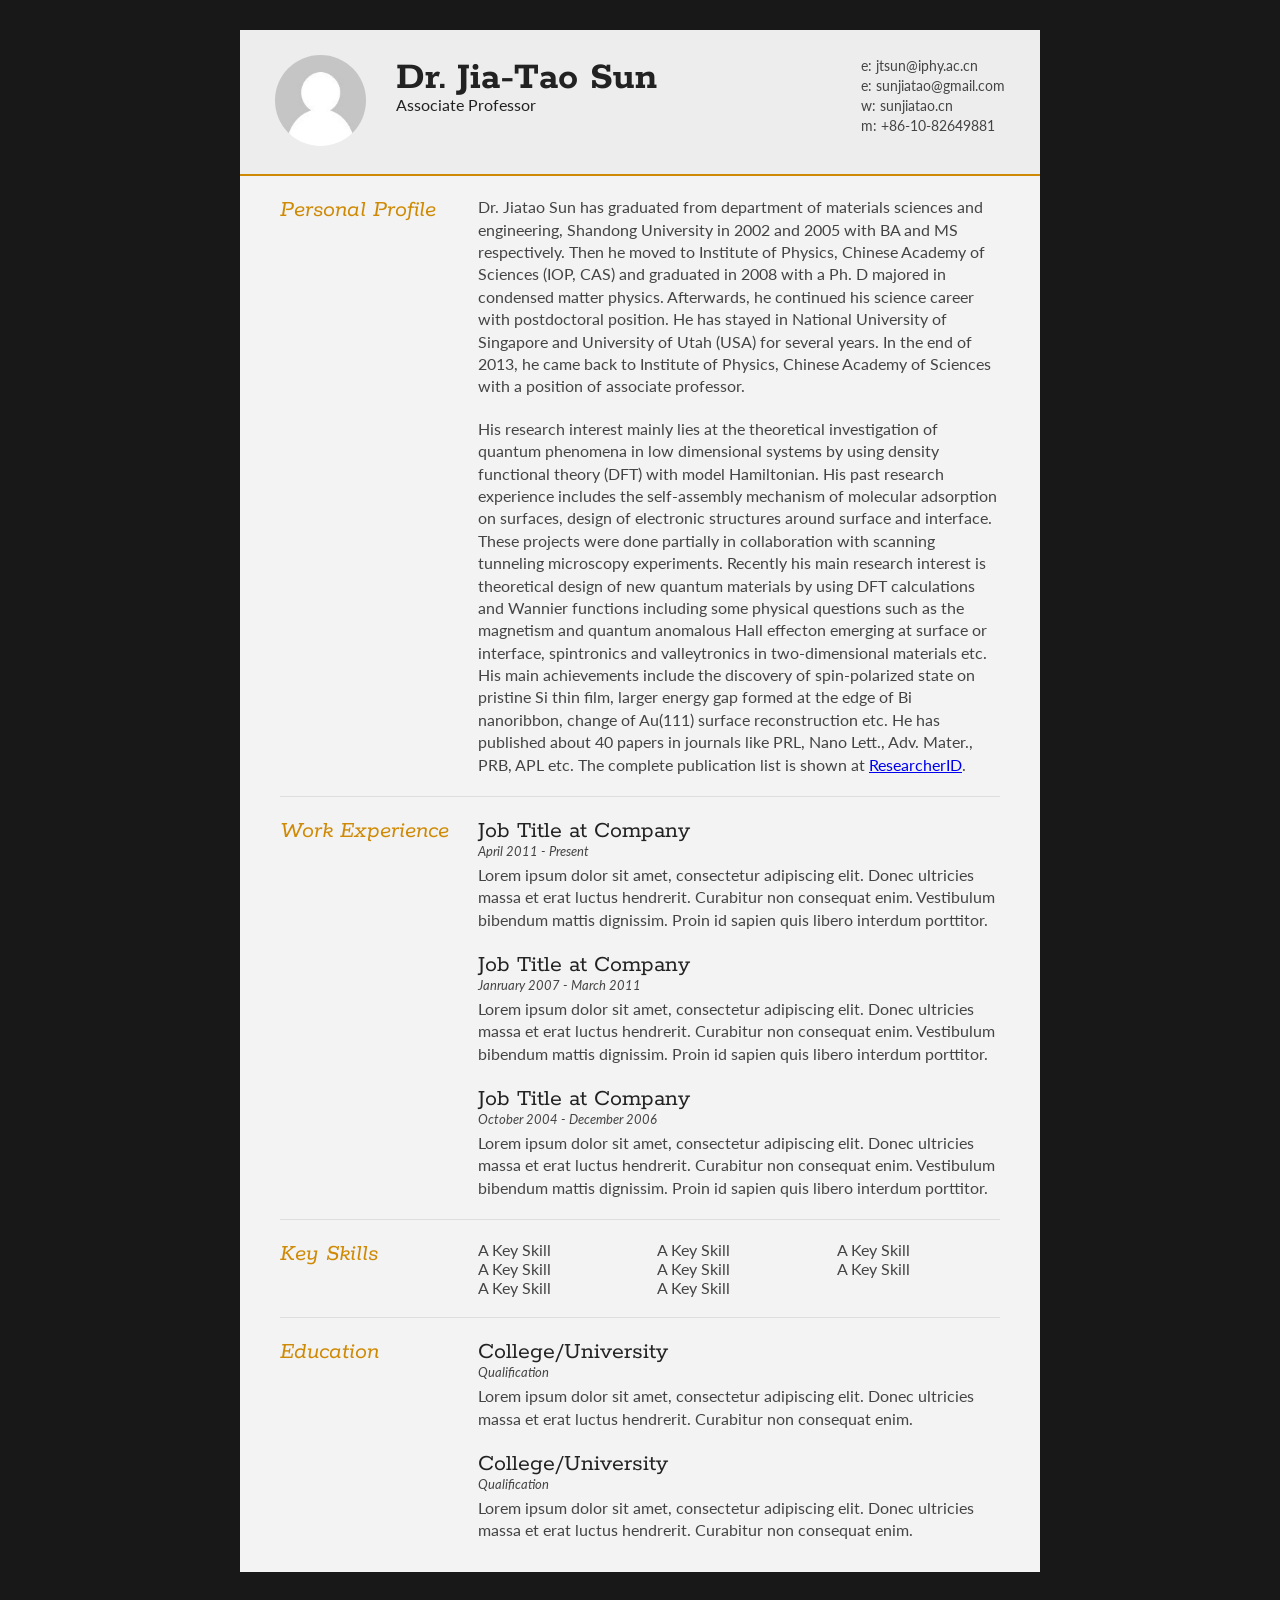
==== index.html @ 08b62f0e "Add files via upload" ====
<!DOCTYPE html>
<html>
<head>
<title>Jiatao Sun - Curriculum Vitae</title>

<meta name="viewport" content="width=device-width"/>
<meta name="description" content="The Curriculum Vitae of Jiatao Sun."/>
<meta charset="UTF-8"> 

<link type="text/css" rel="stylesheet" href="style.css">
<link href='http://fonts.googleapis.com/css?family=Rokkitt:400,700|Lato:400,300' rel='stylesheet' type='text/css'>

<!--[if lt IE 9]>
<script src="//html5shiv.googlecode.com/svn/trunk/html5.js"></script>
<![endif]-->
</head>
<body id="top">
<div id="cv" class="instaFade">
	<div class="mainDetails">
		<div id="headshot" class="quickFade">
			<img src="headshot.jpg" alt="Jiatao Sun" />
		</div>
		
		<div id="name">
			<h1 class="quickFade delayTwo">Dr. Jia-Tao Sun</h1>
			<h3 class="quickFade delayThree">Associate Professor</h2>
		</div>
		
		<div id="contactDetails" class="quickFade delayFour">
			<ul>
				<li>e: <a href="mailto:jtsun@iphy.ac.cn" target="_blank">jtsun@iphy.ac.cn</a></li>
				<li>e:   <a href="mailto:sunjiatao@gmail.com" target="_blank">   sunjiatao@gmail.com</a></li>
				<li>w: <a href="http://surface.iphy.ac.cn/rygcmore.asp?id=43">sunjiatao.cn</a></li>
				<li>m: +86-10-82649881</li>
			</ul>
		</div>
		<div class="clear"></div>
	</div>
	
	<div id="mainArea" class="quickFade delayFive">
		<section>
			<article>
				<div class="sectionTitle">
					<h1>Personal Profile</h1>
				</div>
				
				<div class="sectionContent">
					<p>Dr. Jiatao Sun has graduated from department of materials sciences and engineering, Shandong University in 2002 and 2005 with BA and MS respectively. Then he moved to Institute of Physics, Chinese Academy of Sciences (IOP, CAS) and graduated in 2008 with a Ph. D majored in condensed matter physics. Afterwards, he continued his science career with postdoctoral position. He has stayed in National University of Singapore and University of Utah (USA) for several years. In the end of 2013, he came back to Institute of Physics, Chinese Academy of Sciences with a position of associate professor.</p>
					<p>His research interest mainly lies at the theoretical investigation of quantum phenomena in low dimensional systems by using density functional theory (DFT) with model Hamiltonian. His past research experience includes the self-assembly mechanism of molecular adsorption on surfaces, design of electronic structures around surface and interface. These projects were done partially in collaboration with scanning tunneling microscopy experiments. Recently his main research interest is theoretical design of new quantum materials by using DFT calculations and Wannier functions including some physical questions such as the magnetism and quantum anomalous Hall effecton emerging at surface or interface, spintronics and valleytronics in two-dimensional materials etc. His main achievements include the discovery of spin-polarized state on pristine Si thin film, larger energy gap formed at the edge of Bi nanoribbon, change of Au(111) surface reconstruction etc. He has published about 40 papers in journals like PRL, Nano Lett., Adv. Mater., PRB, APL etc. The complete publication list is shown at <a href="http://www.researcherid.com/rid/C-5566-2011">ResearcherID</a>.</p>
				</div>
			</article>
			<div class="clear"></div>
		</section>
		
		
		<section>
			<div class="sectionTitle">
				<h1>Work Experience</h1>
			</div>
			
			<div class="sectionContent">
				<article>
					<h2>Job Title at Company</h2>
					<p class="subDetails">April 2011 - Present</p>
					<p>Lorem ipsum dolor sit amet, consectetur adipiscing elit. Donec ultricies massa et erat luctus hendrerit. Curabitur non consequat enim. Vestibulum bibendum mattis dignissim. Proin id sapien quis libero interdum porttitor.</p>
				</article>
				
				<article>
					<h2>Job Title at Company</h2>
					<p class="subDetails">Janruary 2007 - March 2011</p>
					<p>Lorem ipsum dolor sit amet, consectetur adipiscing elit. Donec ultricies massa et erat luctus hendrerit. Curabitur non consequat enim. Vestibulum bibendum mattis dignissim. Proin id sapien quis libero interdum porttitor.</p>
				</article>
				
				<article>
					<h2>Job Title at Company</h2>
					<p class="subDetails">October 2004 - December 2006</p>
					<p>Lorem ipsum dolor sit amet, consectetur adipiscing elit. Donec ultricies massa et erat luctus hendrerit. Curabitur non consequat enim. Vestibulum bibendum mattis dignissim. Proin id sapien quis libero interdum porttitor.</p>
				</article>
			</div>
			<div class="clear"></div>
		</section>
		
		
		<section>
			<div class="sectionTitle">
				<h1>Key Skills</h1>
			</div>
			
			<div class="sectionContent">
				<ul class="keySkills">
					<li>A Key Skill</li>
					<li>A Key Skill</li>
					<li>A Key Skill</li>
					<li>A Key Skill</li>
					<li>A Key Skill</li>
					<li>A Key Skill</li>
					<li>A Key Skill</li>
					<li>A Key Skill</li>
				</ul>
			</div>
			<div class="clear"></div>
		</section>
		
		
		<section>
			<div class="sectionTitle">
				<h1>Education</h1>
			</div>
			
			<div class="sectionContent">
				<article>
					<h2>College/University</h2>
					<p class="subDetails">Qualification</p>
					<p>Lorem ipsum dolor sit amet, consectetur adipiscing elit. Donec ultricies massa et erat luctus hendrerit. Curabitur non consequat enim.</p>
				</article>
				
				<article>
					<h2>College/University</h2>
					<p class="subDetails">Qualification</p>
					<p>Lorem ipsum dolor sit amet, consectetur adipiscing elit. Donec ultricies massa et erat luctus hendrerit. Curabitur non consequat enim.</p>
				</article>
			</div>
			<div class="clear"></div>
		</section>
		
	</div>
</div>
<script type="text/javascript">
var gaJsHost = (("https:" == document.location.protocol) ? "https://ssl." : "http://www.");
document.write(unescape("%3Cscript src='" + gaJsHost + "google-analytics.com/ga.js' type='text/javascript'%3E%3C/script%3E"));
</script>
<script type="text/javascript">
var pageTracker = _gat._getTracker("UA-3753241-1");
pageTracker._initData();
pageTracker._trackPageview();
</script>
</body>
</html>
---- style.css ----
html,body,div,span,object,iframe,h1,h2,h3,h4,h5,h6,p,blockquote,pre,abbr,address,cite,code,del,dfn,em,img,ins,kbd,q,samp,small,strong,sub,sup,var,b,i,dl,dt,dd,ol,ul,li,fieldset,form,label,legend,table,caption,tbody,tfoot,thead,tr,th,td,article,aside,canvas,details,figcaption,figure,footer,header,hgroup,menu,nav,section,summary,time,mark,audio,video {
border:0;
font:inherit;
font-size:100%;
margin:0;
padding:0;
vertical-align:baseline;
}

article,aside,details,figcaption,figure,footer,header,hgroup,menu,nav,section {
display:block;
}

html, body {background: #181818; font-family: 'Lato', helvetica, arial, sans-serif; font-size: 16px; color: #222;}

.clear {clear: both;}

p {
	font-size: 1em;
	line-height: 1.4em;
	margin-bottom: 20px;
	color: #444;
}

#cv {
	width: 90%;
	max-width: 800px;
	background: #f3f3f3;
	margin: 30px auto;
}

.mainDetails {
	padding: 25px 35px;
	border-bottom: 2px solid #cf8a05;
	background: #ededed;
}

#name h1 {
	font-size: 2.5em;
	font-weight: 700;
	font-family: 'Rokkitt', Helvetica, Arial, sans-serif;
	margin-bottom: -6px;
}

#name h2 {
	font-size: 2em;
	margin-left: 2px;
	font-family: 'Rokkitt', Helvetica, Arial, sans-serif;
}

#mainArea {
	padding: 0 40px;
}

#headshot {
	width: 12.5%;
	float: left;
	margin-right: 30px;
}

#headshot img {
	width: 100%;
	height: auto;
	-webkit-border-radius: 50px;
	border-radius: 50px;
}

#name {
	float: left;
}

#contactDetails {
	float: right;
}

#contactDetails ul {
	list-style-type: none;
	font-size: 0.9em;
	margin-top: 2px;
}

#contactDetails ul li {
	margin-bottom: 3px;
	color: #444;
}

#contactDetails ul li a, a[href^=tel] {
	color: #444; 
	text-decoration: none;
	-webkit-transition: all .3s ease-in;
	-moz-transition: all .3s ease-in;
	-o-transition: all .3s ease-in;
	-ms-transition: all .3s ease-in;
	transition: all .3s ease-in;
}

#contactDetails ul li a:hover { 
	color: #cf8a05;
}


section {
	border-top: 1px solid #dedede;
	padding: 20px 0 0;
}

section:first-child {
	border-top: 0;
}

section:last-child {
	padding: 20px 0 10px;
}

.sectionTitle {
	float: left;
	width: 25%;
}

.sectionContent {
	float: right;
	width: 72.5%;
}

.sectionTitle h1 {
	font-family: 'Rokkitt', Helvetica, Arial, sans-serif;
	font-style: italic;
	font-size: 1.5em;
	color: #cf8a05;
}

.sectionContent h2 {
	font-family: 'Rokkitt', Helvetica, Arial, sans-serif;
	font-size: 1.5em;
	margin-bottom: -2px;
}

.subDetails {
	font-size: 0.8em;
	font-style: italic;
	margin-bottom: 3px;
}

.keySkills {
	list-style-type: none;
	-moz-column-count:3;
	-webkit-column-count:3;
	column-count:3;
	margin-bottom: 20px;
	font-size: 1em;
	color: #444;
}

.keySkills ul li {
	margin-bottom: 3px;
}

@media all and (min-width: 602px) and (max-width: 800px) {
	#headshot {
		display: none;
	}
	
	.keySkills {
	-moz-column-count:2;
	-webkit-column-count:2;
	column-count:2;
	}
}

@media all and (max-width: 601px) {
	#cv {
		width: 95%;
		margin: 10px auto;
		min-width: 280px;
	}
	
	#headshot {
		display: none;
	}
	
	#name, #contactDetails {
		float: none;
		width: 100%;
		text-align: center;
	}
	
	.sectionTitle, .sectionContent {
		float: none;
		width: 100%;
	}
	
	.sectionTitle {
		margin-left: -2px;
		font-size: 1.25em;
	}
	
	.keySkills {
		-moz-column-count:2;
		-webkit-column-count:2;
		column-count:2;
	}
}

@media all and (max-width: 480px) {
	.mainDetails {
		padding: 15px 15px;
	}
	
	section {
		padding: 15px 0 0;
	}
	
	#mainArea {
		padding: 0 25px;
	}

	
	.keySkills {
	-moz-column-count:1;
	-webkit-column-count:1;
	column-count:1;
	}
	
	#name h1 {
		line-height: .8em;
		margin-bottom: 4px;
	}
}

@media print {
    #cv {
        width: 100%;
    }
}

@-webkit-keyframes reset {
	0% {
		opacity: 0;
	}
	100% {
		opacity: 0;
	}
}

@-webkit-keyframes fade-in {
	0% {
		opacity: 0;
	}
	40% {
		opacity: 0;
	}
	100% {
		opacity: 1;
	}
}

@-moz-keyframes reset {
	0% {
		opacity: 0;
	}
	100% {
		opacity: 0;
	}
}

@-moz-keyframes fade-in {
	0% {
		opacity: 0;
	}
	40% {
		opacity: 0;
	}
	100% {
		opacity: 1;
	}
}

@keyframes reset {
	0% {
		opacity: 0;
	}
	100% {
		opacity: 0;
	}
}

@keyframes fade-in {
	0% {
		opacity: 0;
	}
	40% {
		opacity: 0;
	}
	100% {
		opacity: 1;
	}
}

.instaFade {
    -webkit-animation-name: reset, fade-in;
    -webkit-animation-duration: 1.5s;
    -webkit-animation-timing-function: ease-in;
	
	-moz-animation-name: reset, fade-in;
    -moz-animation-duration: 1.5s;
    -moz-animation-timing-function: ease-in;
	
	animation-name: reset, fade-in;
    animation-duration: 1.5s;
    animation-timing-function: ease-in;
}

.quickFade {
    -webkit-animation-name: reset, fade-in;
    -webkit-animation-duration: 2.5s;
    -webkit-animation-timing-function: ease-in;
	
	-moz-animation-name: reset, fade-in;
    -moz-animation-duration: 2.5s;
    -moz-animation-timing-function: ease-in;
	
	animation-name: reset, fade-in;
    animation-duration: 2.5s;
    animation-timing-function: ease-in;
}
 
.delayOne {
	-webkit-animation-delay: 0, .5s;
	-moz-animation-delay: 0, .5s;
	animation-delay: 0, .5s;
}

.delayTwo {
	-webkit-animation-delay: 0, 1s;
	-moz-animation-delay: 0, 1s;
	animation-delay: 0, 1s;
}

.delayThree {
	-webkit-animation-delay: 0, 1.5s;
	-moz-animation-delay: 0, 1.5s;
	animation-delay: 0, 1.5s;
}

.delayFour {
	-webkit-animation-delay: 0, 2s;
	-moz-animation-delay: 0, 2s;
	animation-delay: 0, 2s;
}

.delayFive {
	-webkit-animation-delay: 0, 2.5s;
	-moz-animation-delay: 0, 2.5s;
	animation-delay: 0, 2.5s;
}
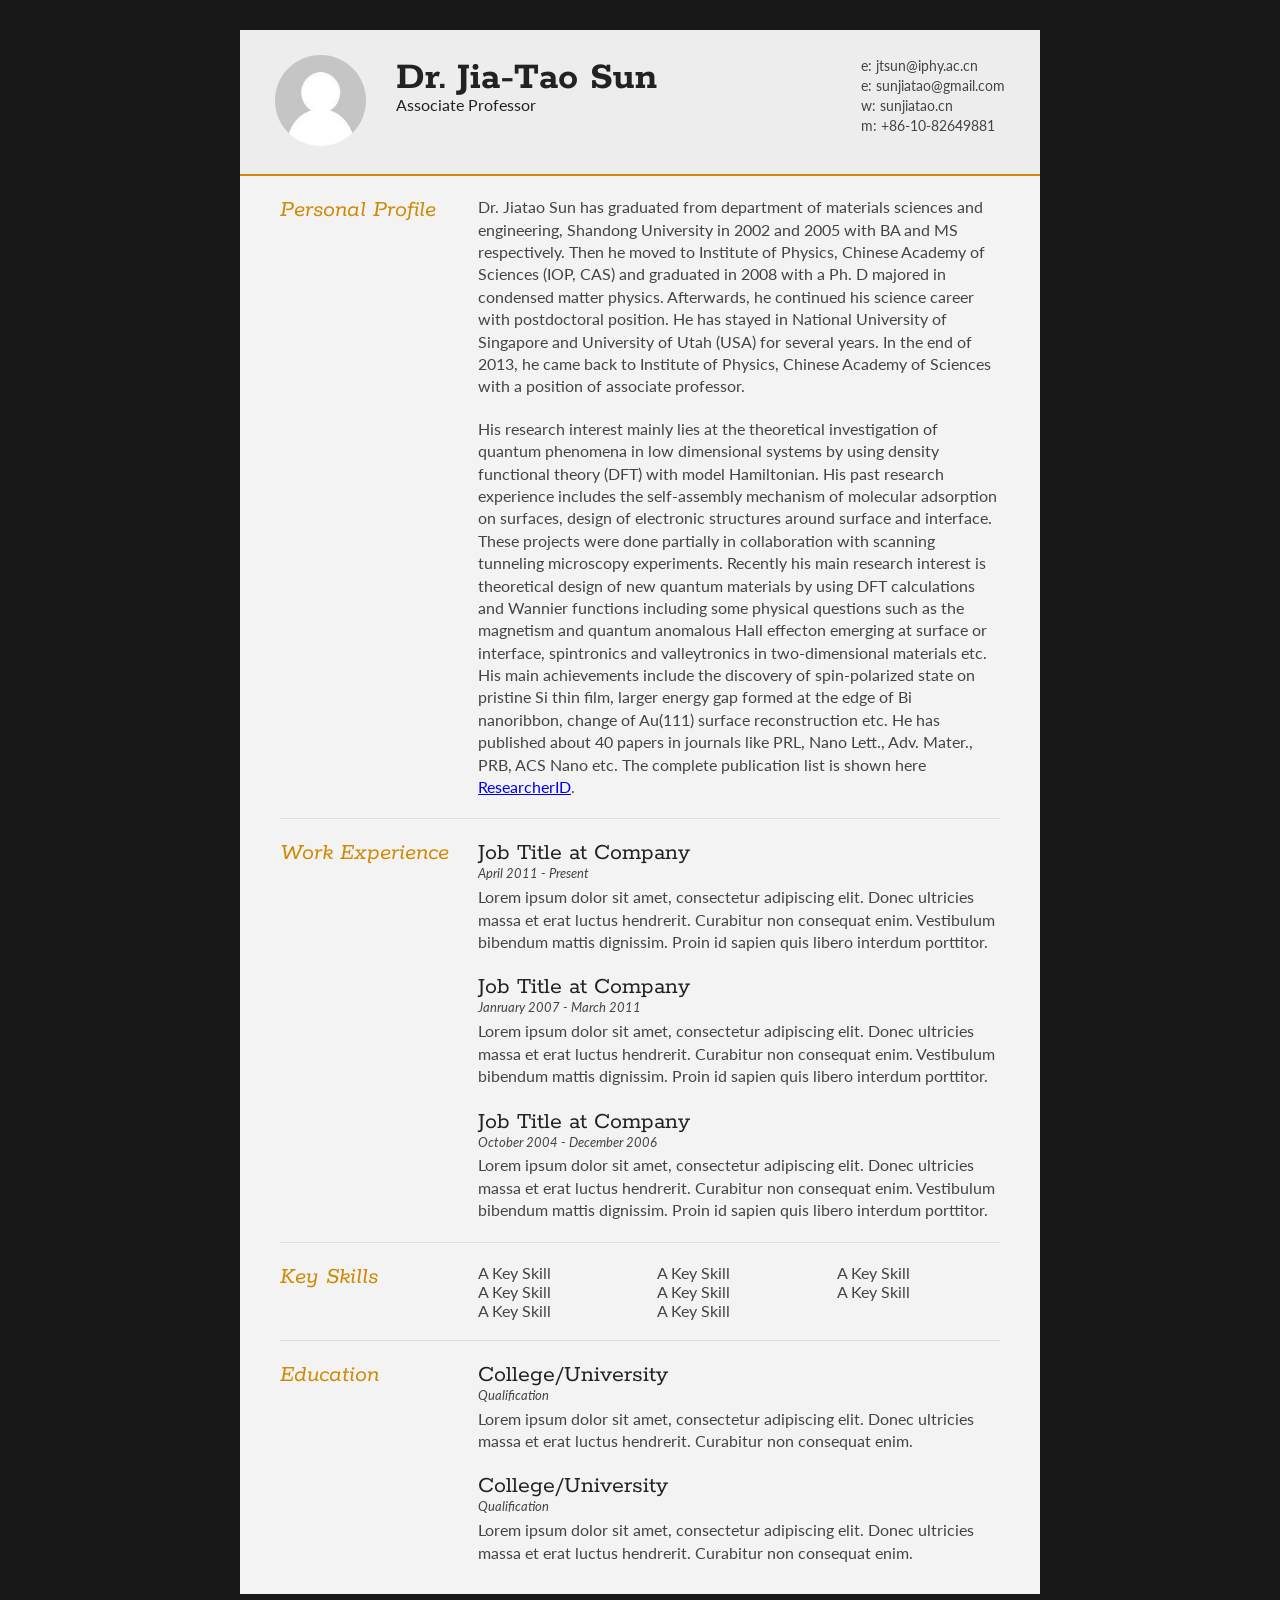
==== commit 6249bbeb: "Add files via upload" ====
--- a/index.html
+++ b/index.html
@@ -46,7 +46,7 @@
 				
 				<div class="sectionContent">
 					<p>Dr. Jiatao Sun has graduated from department of materials sciences and engineering, Shandong University in 2002 and 2005 with BA and MS respectively. Then he moved to Institute of Physics, Chinese Academy of Sciences (IOP, CAS) and graduated in 2008 with a Ph. D majored in condensed matter physics. Afterwards, he continued his science career with postdoctoral position. He has stayed in National University of Singapore and University of Utah (USA) for several years. In the end of 2013, he came back to Institute of Physics, Chinese Academy of Sciences with a position of associate professor.</p>
-					<p>His research interest mainly lies at the theoretical investigation of quantum phenomena in low dimensional systems by using density functional theory (DFT) with model Hamiltonian. His past research experience includes the self-assembly mechanism of molecular adsorption on surfaces, design of electronic structures around surface and interface. These projects were done partially in collaboration with scanning tunneling microscopy experiments. Recently his main research interest is theoretical design of new quantum materials by using DFT calculations and Wannier functions including some physical questions such as the magnetism and quantum anomalous Hall effecton emerging at surface or interface, spintronics and valleytronics in two-dimensional materials etc. His main achievements include the discovery of spin-polarized state on pristine Si thin film, larger energy gap formed at the edge of Bi nanoribbon, change of Au(111) surface reconstruction etc. He has published about 40 papers in journals like PRL, Nano Lett., Adv. Mater., PRB, APL etc. The complete publication list is shown at <a href="http://www.researcherid.com/rid/C-5566-2011">ResearcherID</a>.</p>
+					<p>His research interest mainly lies at the theoretical investigation of quantum phenomena in low dimensional systems by using density functional theory (DFT) with model Hamiltonian. His past research experience includes the self-assembly mechanism of molecular adsorption on surfaces, design of electronic structures around surface and interface. These projects were done partially in collaboration with scanning tunneling microscopy experiments. Recently his main research interest is theoretical design of new quantum materials by using DFT calculations and Wannier functions including some physical questions such as the magnetism and quantum anomalous Hall effecton emerging at surface or interface, spintronics and valleytronics in two-dimensional materials etc. His main achievements include the discovery of spin-polarized state on pristine Si thin film, larger energy gap formed at the edge of Bi nanoribbon, change of Au(111) surface reconstruction etc. He has published about 40 papers in journals like PRL, Nano Lett., Adv. Mater., PRB, ACS Nano etc. The complete publication list is shown here <a href="http://www.researcherid.com/rid/C-5566-2011">ResearcherID</a>.</p>
 				</div>
 			</article>
 			<div class="clear"></div>
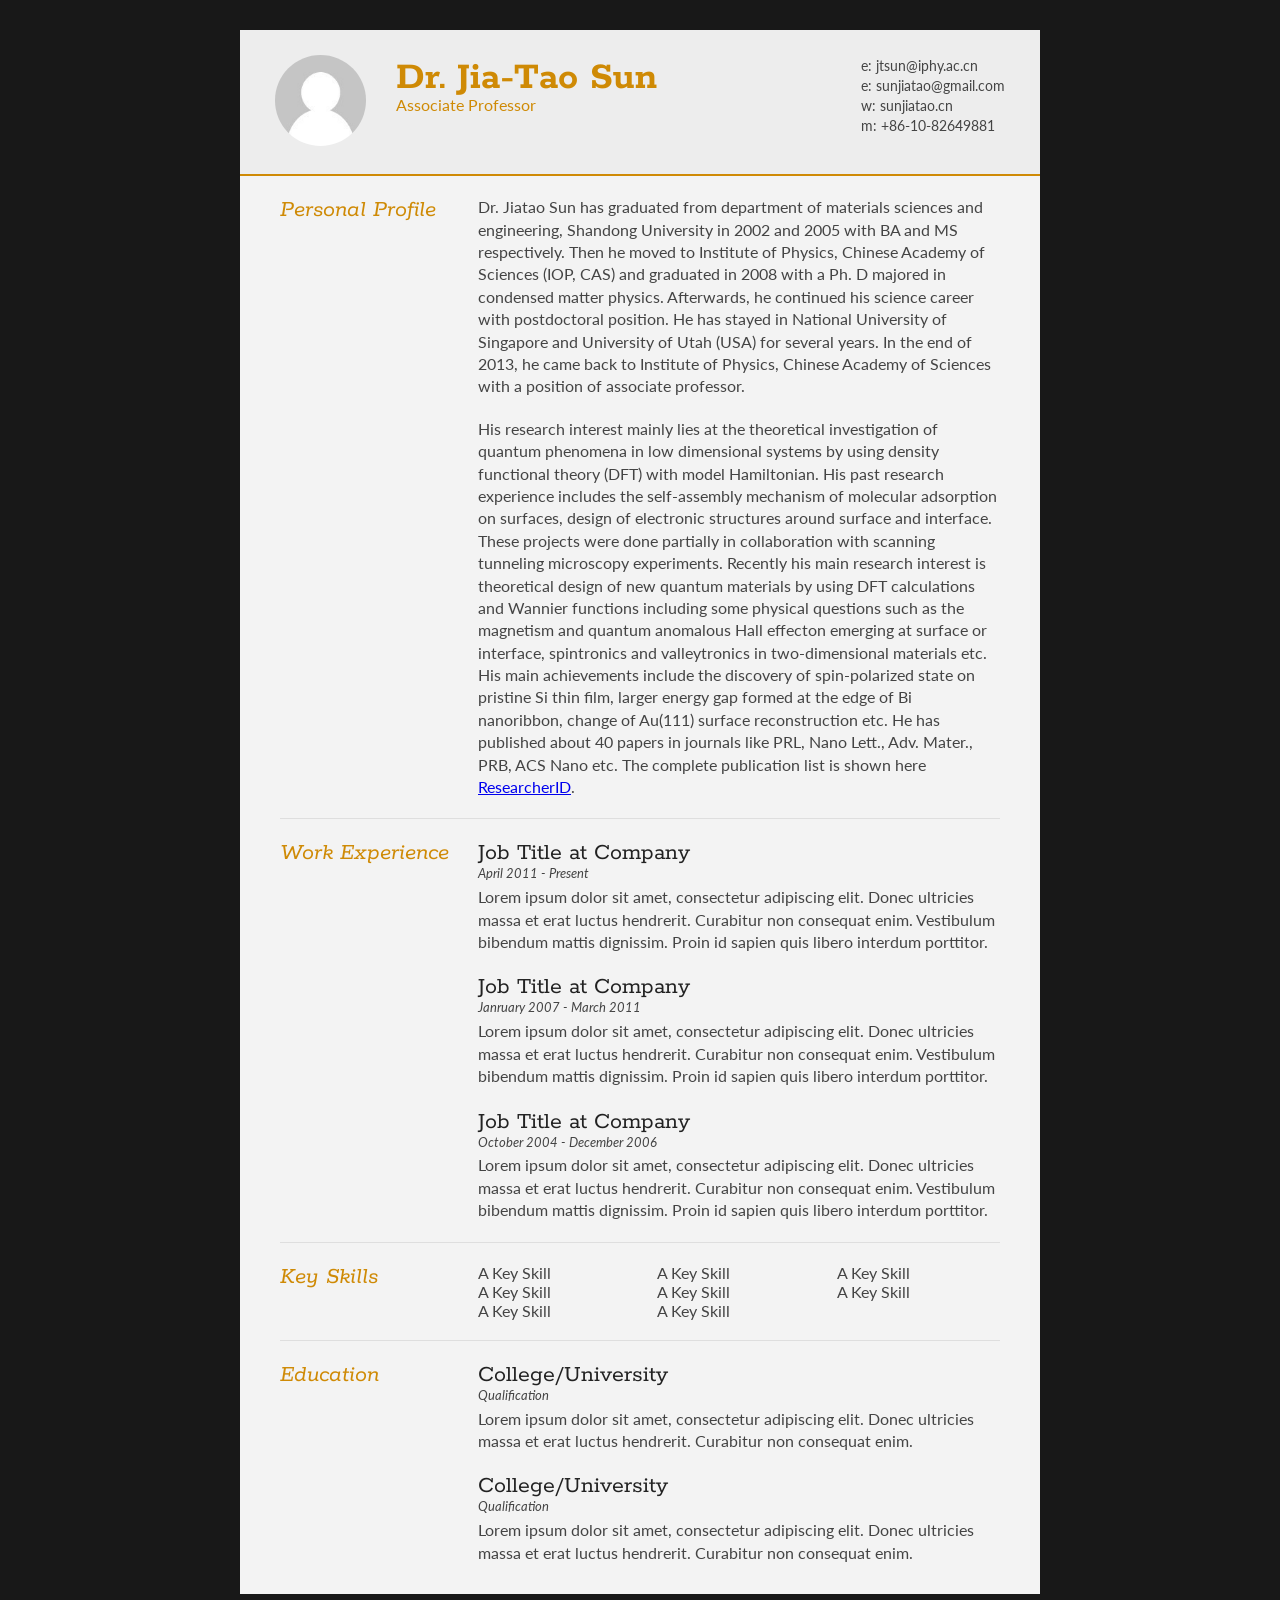
==== commit 4f3a46c5: "Add files via upload" ====
--- a/index.html
+++ b/index.html
@@ -1,10 +1,10 @@
 <!DOCTYPE html>
 <html>
 <head>
-<title>Jiatao Sun - Curriculum Vitae</title>
+<title>Jia-Tao Sun - Curriculum Vitae</title>
 
 <meta name="viewport" content="width=device-width"/>
-<meta name="description" content="The Curriculum Vitae of Jiatao Sun."/>
+<meta name="description" content="The Curriculum Vitae of Jia-Tao Sun."/>
 <meta charset="UTF-8"> 
 
 <link type="text/css" rel="stylesheet" href="style.css">
--- a/style.css
+++ b/style.css
@@ -334,12 +334,14 @@
 	-webkit-animation-delay: 0, 1s;
 	-moz-animation-delay: 0, 1s;
 	animation-delay: 0, 1s;
+	color: #cf8a05;
 }
 
 .delayThree {
 	-webkit-animation-delay: 0, 1.5s;
 	-moz-animation-delay: 0, 1.5s;
 	animation-delay: 0, 1.5s;
+	color: #cf8a05;
 }
 
 .delayFour {
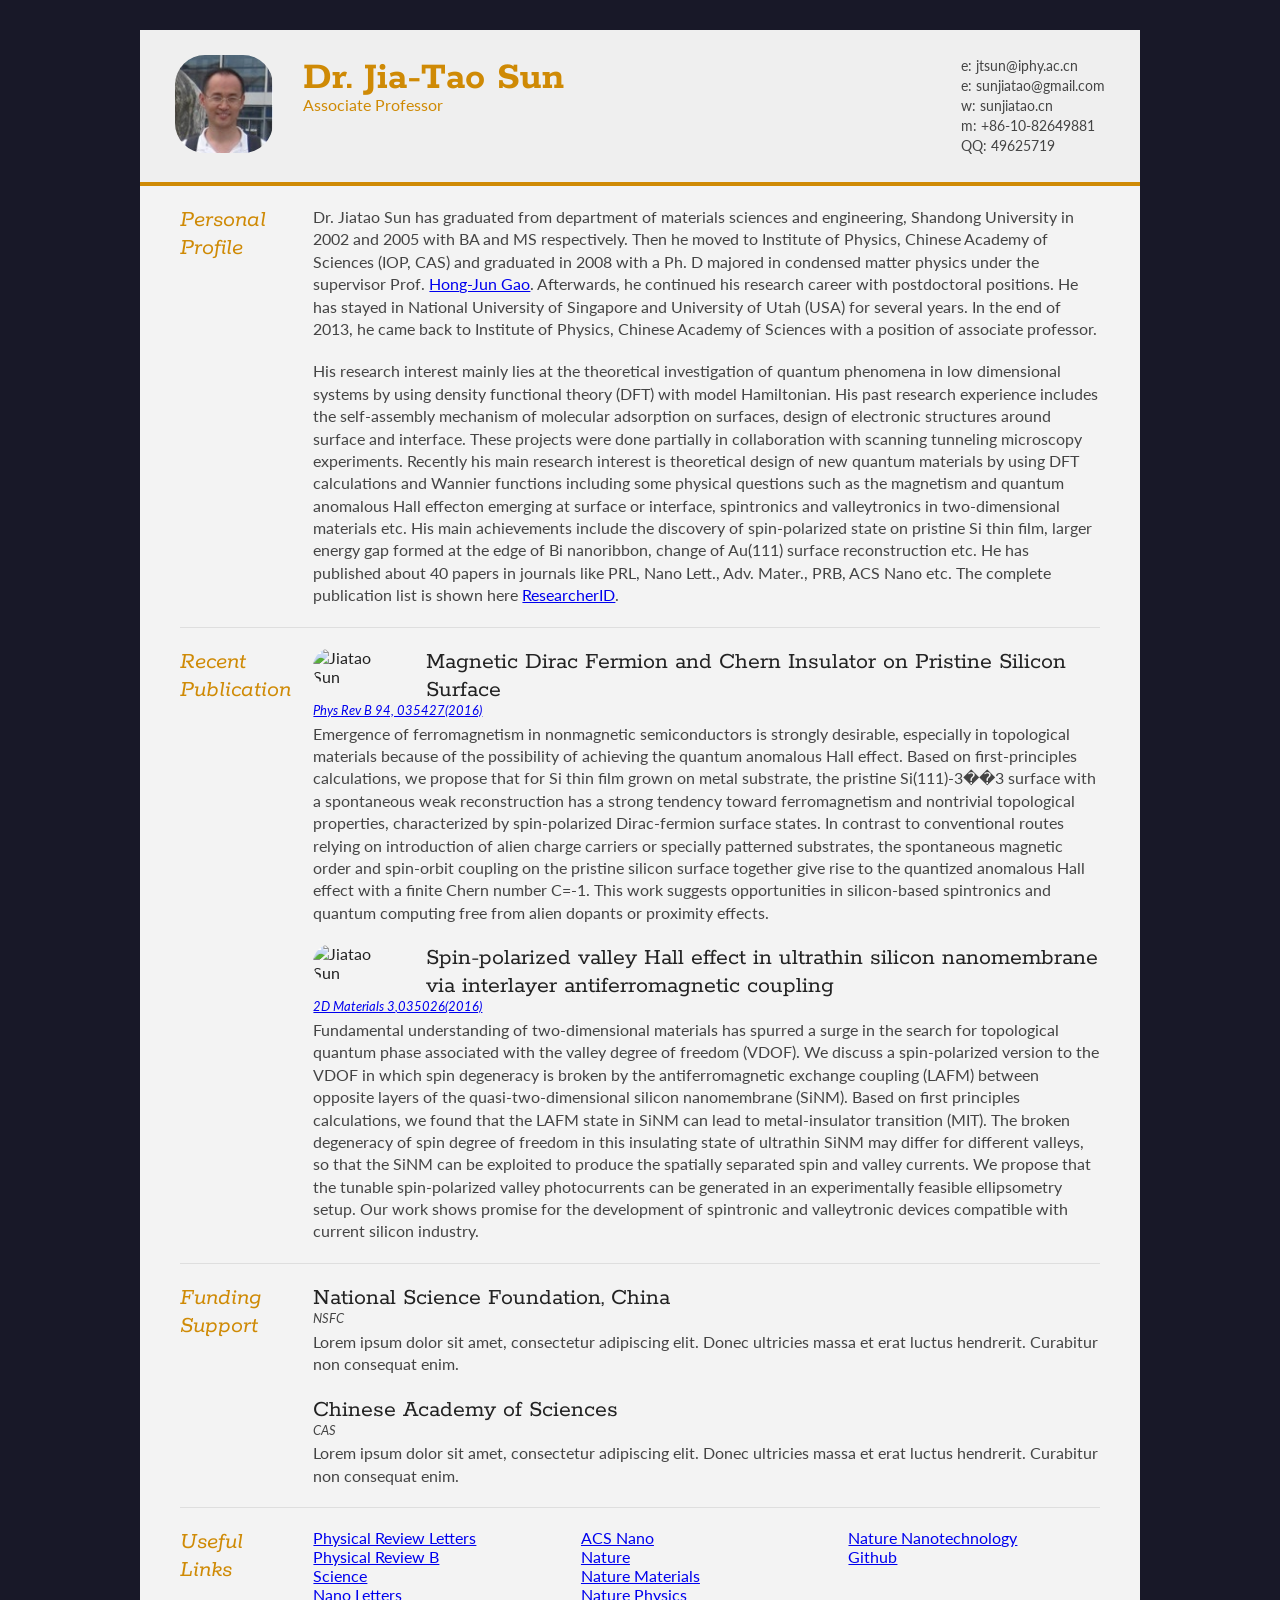
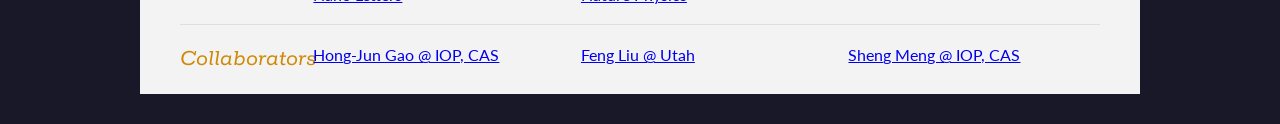
==== commit 8f83ba4b: "Add files via upload" ====
--- a/index.html
+++ b/index.html
@@ -29,9 +29,10 @@
 		<div id="contactDetails" class="quickFade delayFour">
 			<ul>
 				<li>e: <a href="mailto:jtsun@iphy.ac.cn" target="_blank">jtsun@iphy.ac.cn</a></li>
-				<li>e:   <a href="mailto:sunjiatao@gmail.com" target="_blank">   sunjiatao@gmail.com</a></li>
+				<li>e: <a href="mailto:sunjiatao@gmail.com" target="_blank">sunjiatao@gmail.com</a></li>
 				<li>w: <a href="http://surface.iphy.ac.cn/rygcmore.asp?id=43">sunjiatao.cn</a></li>
 				<li>m: +86-10-82649881</li>
+				<li>QQ: 49625719</li>
 			</ul>
 		</div>
 		<div class="clear"></div>
@@ -45,7 +46,7 @@
 				</div>
 				
 				<div class="sectionContent">
-					<p>Dr. Jiatao Sun has graduated from department of materials sciences and engineering, Shandong University in 2002 and 2005 with BA and MS respectively. Then he moved to Institute of Physics, Chinese Academy of Sciences (IOP, CAS) and graduated in 2008 with a Ph. D majored in condensed matter physics. Afterwards, he continued his science career with postdoctoral position. He has stayed in National University of Singapore and University of Utah (USA) for several years. In the end of 2013, he came back to Institute of Physics, Chinese Academy of Sciences with a position of associate professor.</p>
+					<p>Dr. Jiatao Sun has graduated from department of materials sciences and engineering, Shandong University in 2002 and 2005 with BA and MS respectively. Then he moved to Institute of Physics, Chinese Academy of Sciences (IOP, CAS) and graduated in 2008 with a Ph. D majored in condensed matter physics under the supervisor Prof.  <a href="http://nano.iphy.ac.cn/N04-en/member/profGao-en.htm"> Hong-Jun Gao</a>. Afterwards, he continued his research career with postdoctoral positions. He has stayed in National University of Singapore and University of Utah (USA) for several years. In the end of 2013, he came back to Institute of Physics, Chinese Academy of Sciences with a position of associate professor.</p>
 					<p>His research interest mainly lies at the theoretical investigation of quantum phenomena in low dimensional systems by using density functional theory (DFT) with model Hamiltonian. His past research experience includes the self-assembly mechanism of molecular adsorption on surfaces, design of electronic structures around surface and interface. These projects were done partially in collaboration with scanning tunneling microscopy experiments. Recently his main research interest is theoretical design of new quantum materials by using DFT calculations and Wannier functions including some physical questions such as the magnetism and quantum anomalous Hall effecton emerging at surface or interface, spintronics and valleytronics in two-dimensional materials etc. His main achievements include the discovery of spin-polarized state on pristine Si thin film, larger energy gap formed at the edge of Bi nanoribbon, change of Au(111) surface reconstruction etc. He has published about 40 papers in journals like PRL, Nano Lett., Adv. Mater., PRB, ACS Nano etc. The complete publication list is shown here <a href="http://www.researcherid.com/rid/C-5566-2011">ResearcherID</a>.</p>
 				</div>
 			</article>
@@ -55,26 +56,25 @@
 		
 		<section>
 			<div class="sectionTitle">
-				<h1>Work Experience</h1>
+				<h1>Recent Publication</h1>
 			</div>
 			
 			<div class="sectionContent">
+                                <div id="workshow" class="quickFade">
+                                        <img src="headshot1.jpg" alt="Jiatao Sun" />
+                                </div>
 				<article>
-					<h2>Job Title at Company</h2>
-					<p class="subDetails">April 2011 - Present</p>
-					<p>Lorem ipsum dolor sit amet, consectetur adipiscing elit. Donec ultricies massa et erat luctus hendrerit. Curabitur non consequat enim. Vestibulum bibendum mattis dignissim. Proin id sapien quis libero interdum porttitor.</p>
+					<h2>Magnetic Dirac Fermion and Chern Insulator on Pristine Silicon Surface</h2>
+					<p class="subDetails"><a href="http://journals.aps.org/prb/abstract/10.1103/PhysRevB.94.035427">Phys Rev B 94, 035427(2016)</a></p>
+					<p>Emergence of ferromagnetism in nonmagnetic semiconductors is strongly desirable, especially in topological materials because of the possibility of achieving the quantum anomalous Hall effect. Based on first-principles calculations, we propose that for Si thin film grown on metal substrate, the pristine Si(111)-3��3 surface with a spontaneous weak reconstruction has a strong tendency toward ferromagnetism and nontrivial topological properties, characterized by spin-polarized Dirac-fermion surface states. In contrast to conventional routes relying on introduction of alien charge carriers or specially patterned substrates, the spontaneous magnetic order and spin-orbit coupling on the pristine silicon surface together give rise to the quantized anomalous Hall effect with a finite Chern number C=-1. This work suggests opportunities in silicon-based spintronics and quantum computing free from alien dopants or proximity effects.</p>
 				</article>
-				
+				<div id="workshow" class="quickFade">
+					<img src="headshot1.jpg" alt="Jiatao Sun" />
+				</div>
 				<article>
-					<h2>Job Title at Company</h2>
-					<p class="subDetails">Janruary 2007 - March 2011</p>
-					<p>Lorem ipsum dolor sit amet, consectetur adipiscing elit. Donec ultricies massa et erat luctus hendrerit. Curabitur non consequat enim. Vestibulum bibendum mattis dignissim. Proin id sapien quis libero interdum porttitor.</p>
-				</article>
-				
-				<article>
-					<h2>Job Title at Company</h2>
-					<p class="subDetails">October 2004 - December 2006</p>
-					<p>Lorem ipsum dolor sit amet, consectetur adipiscing elit. Donec ultricies massa et erat luctus hendrerit. Curabitur non consequat enim. Vestibulum bibendum mattis dignissim. Proin id sapien quis libero interdum porttitor.</p>
+					<h2>Spin-polarized valley Hall effect in ultrathin silicon nanomembrane via interlayer antiferromagnetic coupling</h2>
+					<p class="subDetails"><a href="http://dx.doi.org/10.1088/2053-1583/3/3/035026">2D Materials 3,035026(2016)</a></p>
+					<p>Fundamental understanding of two-dimensional materials has spurred a surge in the search for topological quantum phase associated with the valley degree of freedom (VDOF). We discuss a spin-polarized version to the VDOF in which spin degeneracy is broken by the antiferromagnetic exchange coupling (LAFM) between opposite layers of the quasi-two-dimensional silicon nanomembrane (SiNM). Based on first principles calculations, we found that the LAFM state in SiNM can lead to metal-insulator transition (MIT). The broken degeneracy of spin degree of freedom  in this insulating state of ultrathin SiNM may differ for different valleys, so that the SiNM can be exploited to produce the spatially separated spin and valley currents. We propose that the tunable spin-polarized valley photocurrents can be generated in an experimentally feasible ellipsometry setup. Our work shows promise for the development of spintronic and valleytronic devices compatible with current silicon industry.</p>
 				</article>
 			</div>
 			<div class="clear"></div>
@@ -83,42 +83,58 @@
 		
 		<section>
 			<div class="sectionTitle">
-				<h1>Key Skills</h1>
+				<h1>Funding Support</h1>
+			</div>
+			
+			<div class="sectionContent">
+				<article>
+					<h2>National Science Foundation, China</h2>
+					<p class="subDetails">NSFC</p>
+					<p>Lorem ipsum dolor sit amet, consectetur adipiscing elit. Donec ultricies massa et erat luctus hendrerit. Curabitur non consequat enim.</p>
+				</article>
+				
+				<article>
+					<h2>Chinese Academy of Sciences</h2>
+					<p class="subDetails">CAS</p>
+					<p>Lorem ipsum dolor sit amet, consectetur adipiscing elit. Donec ultricies massa et erat luctus hendrerit. Curabitur non consequat enim.</p>
+				</article>
+			</div>
+			<div class="clear"></div>
+		</section>
+		
+		<section>
+			<div class="sectionTitle">
+				<h1>Useful Links</h1>
 			</div>
 			
 			<div class="sectionContent">
 				<ul class="keySkills">
-					<li>A Key Skill</li>
-					<li>A Key Skill</li>
-					<li>A Key Skill</li>
-					<li>A Key Skill</li>
-					<li>A Key Skill</li>
-					<li>A Key Skill</li>
-					<li>A Key Skill</li>
-					<li>A Key Skill</li>
+					<li><a href="http://prl.aps.org/">Physical Review Letters</a></li>
+					<li><a href="http://prb.aps.org/">Physical Review B</a></li>
+					<li><a href="http://www.sciencemag.org/">Science</a></li>
+					<li><a href="http://pubs.acs.org/journal/nalefd/">Nano Letters</a></li>
+					<li><a href="http://pubs.acs.org/journal/ancac3/">ACS Nano</a></li>
+					<li><a href="http://www.nature.com/">Nature</a></li>
+					<li><a href="http://www.nature.com/nmat">Nature Materials</a></li>
+					<li><a href="http://www.nature.com/nphys">Nature Physics</a></li>
+					<li><a href="http://www.nature.com/nnano">Nature Nanotechnology</a></li>
+					<li><a href="http://www.github.com/">Github</a></li>
 				</ul>
 			</div>
 			<div class="clear"></div>
 		</section>
 		
-		
 		<section>
 			<div class="sectionTitle">
-				<h1>Education</h1>
+				<h1>Collaborators</h1>
 			</div>
 			
 			<div class="sectionContent">
-				<article>
-					<h2>College/University</h2>
-					<p class="subDetails">Qualification</p>
-					<p>Lorem ipsum dolor sit amet, consectetur adipiscing elit. Donec ultricies massa et erat luctus hendrerit. Curabitur non consequat enim.</p>
-				</article>
-				
-				<article>
-					<h2>College/University</h2>
-					<p class="subDetails">Qualification</p>
-					<p>Lorem ipsum dolor sit amet, consectetur adipiscing elit. Donec ultricies massa et erat luctus hendrerit. Curabitur non consequat enim.</p>
-				</article>
+				<ul class="keySkills">
+					<li><a href="http://nano.iphy.ac.cn/N04-en/member/profGao-en.htm">Hong-Jun Gao @ IOP, CAS</a></li>
+					<li><a href="http://eng.utah.edu/~fliu/">Feng Liu @ Utah</a></li>
+					<li><a href="http://everest.iphy.ac.cn/">Sheng Meng @ IOP, CAS</a></li>
+				</ul>
 			</div>
 			<div class="clear"></div>
 		</section>
--- a/style.css
+++ b/style.css
@@ -11,7 +11,7 @@
 display:block;
 }
 
-html, body {background: #181818; font-family: 'Lato', helvetica, arial, sans-serif; font-size: 16px; color: #222;}
+html, body {background: #181828; font-family: 'Lato', helvetica, arial, sans-serif; font-size: 16px; color: #222;}
 
 .clear {clear: both;}
 
@@ -24,15 +24,15 @@
 
 #cv {
 	width: 90%;
-	max-width: 800px;
+	max-width: 1000px;
 	background: #f3f3f3;
 	margin: 30px auto;
 }
 
 .mainDetails {
 	padding: 25px 35px;
-	border-bottom: 2px solid #cf8a05;
-	background: #ededed;
+	border-bottom: 4px solid #cf8a05;
+	background: #efefef;
 }
 
 #name h1 {
@@ -53,7 +53,7 @@
 }
 
 #headshot {
-	width: 12.5%;
+	width: 10.5%;
 	float: left;
 	margin-right: 30px;
 }
@@ -62,8 +62,22 @@
 	width: 100%;
 	height: auto;
 	-webkit-border-radius: 50px;
+	border-radius: 30px;
+}
+
+#workshow {
+	width: 10.5%;
+	float: left;
+	margin-right: 30px;
+}
+
+#workshow img {
+	width: 100%;
+	height: auto;
+	-webkit-border-radius: 50px;
 	border-radius: 50px;
 }
+
 
 #name {
 	float: left;
@@ -114,12 +128,12 @@
 
 .sectionTitle {
 	float: left;
-	width: 25%;
+	width: 12%;
 }
 
 .sectionContent {
 	float: right;
-	width: 72.5%;
+	width: 85.5%;
 }
 
 .sectionTitle h1 {
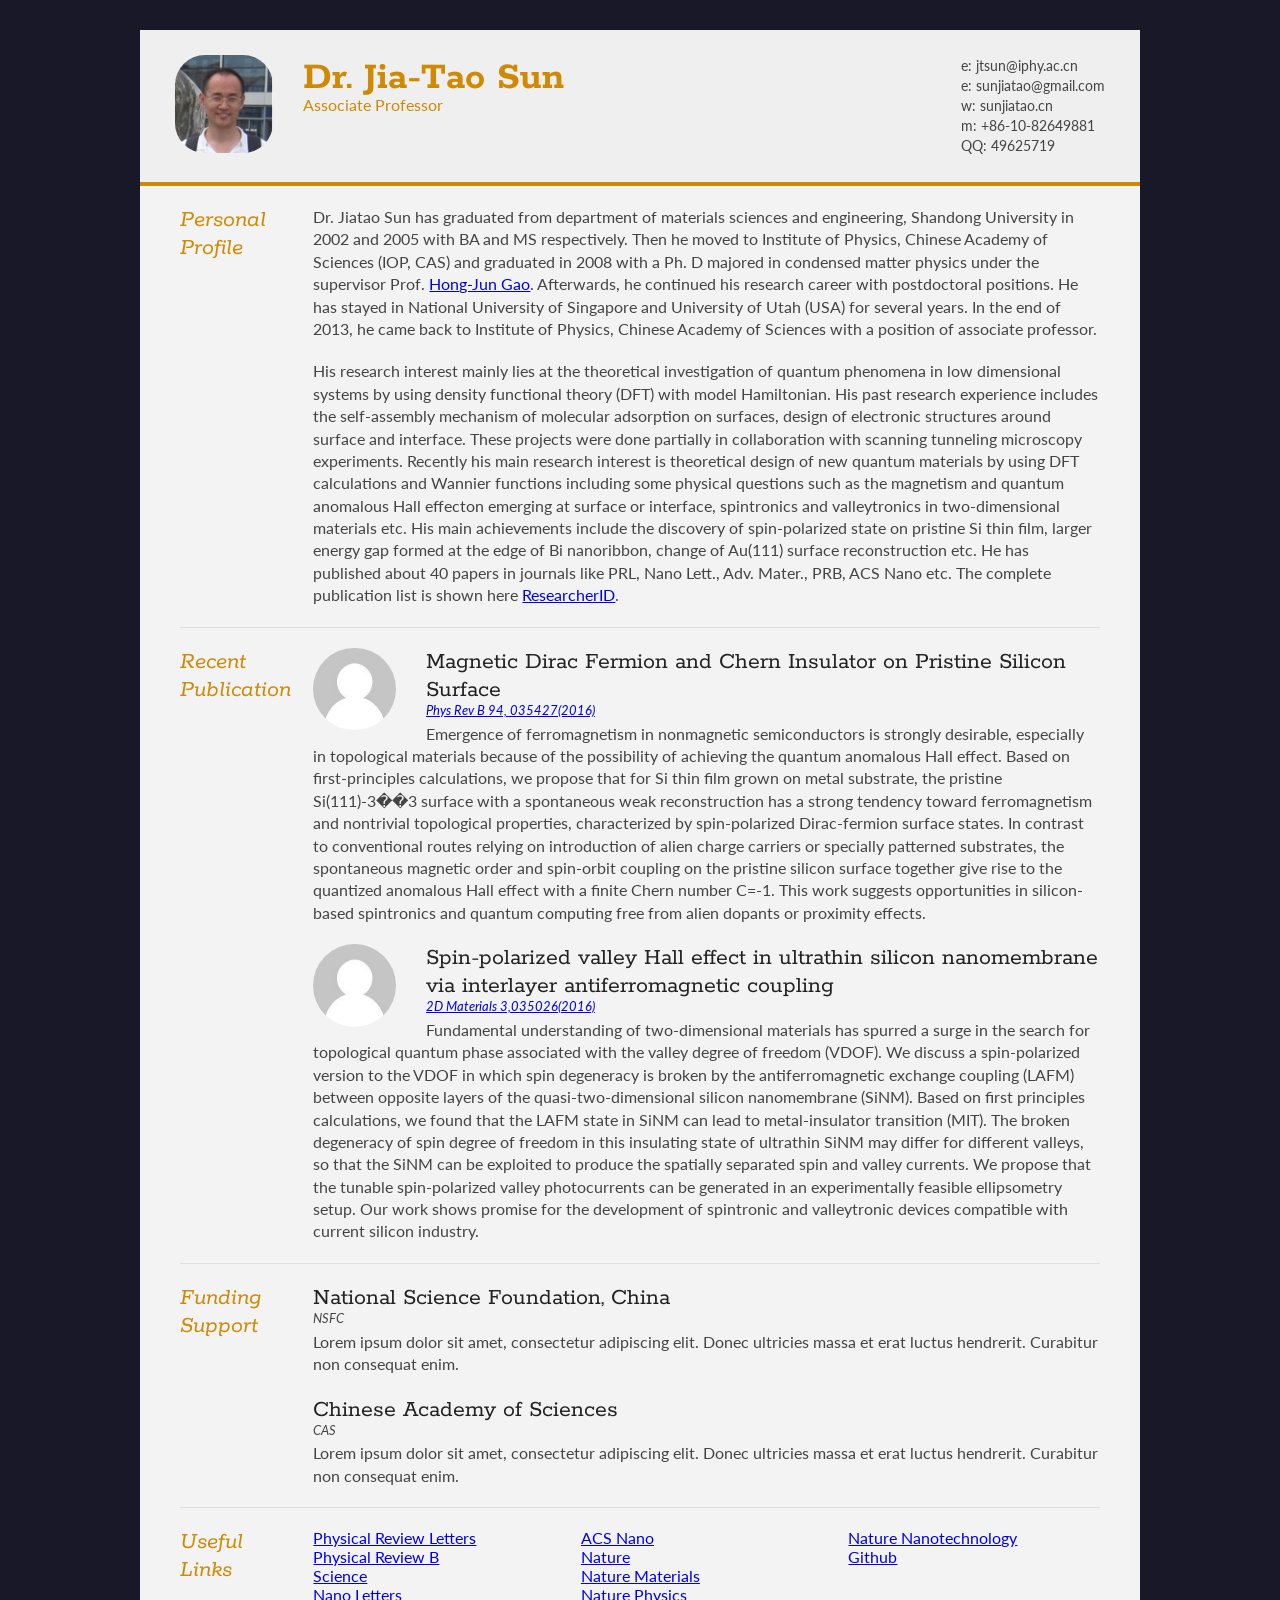
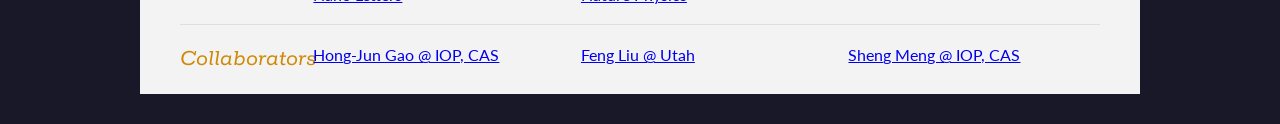
==== commit e1d4a5b3: "Add files via upload" ====
--- a/index.html
+++ b/index.html
@@ -151,4 +151,4 @@
 pageTracker._trackPageview();
 </script>
 </body>
-</html>+</html>
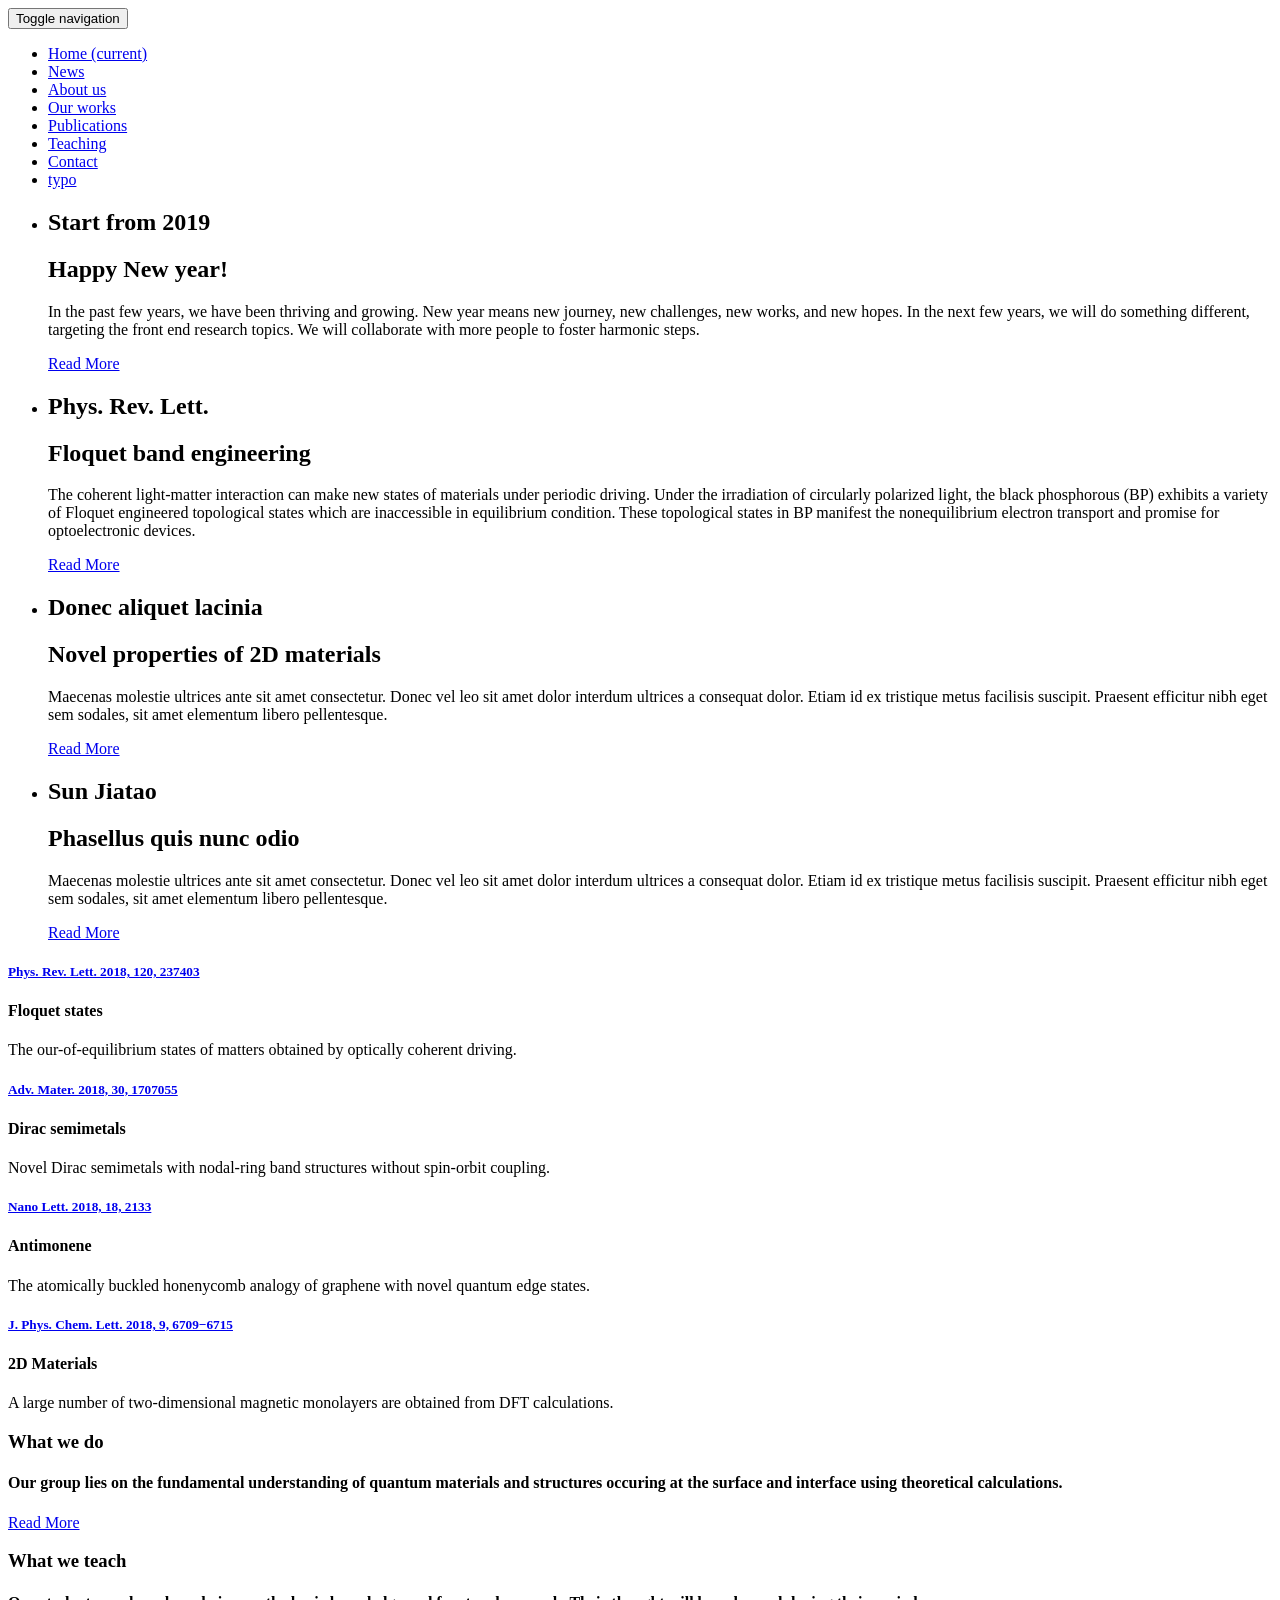
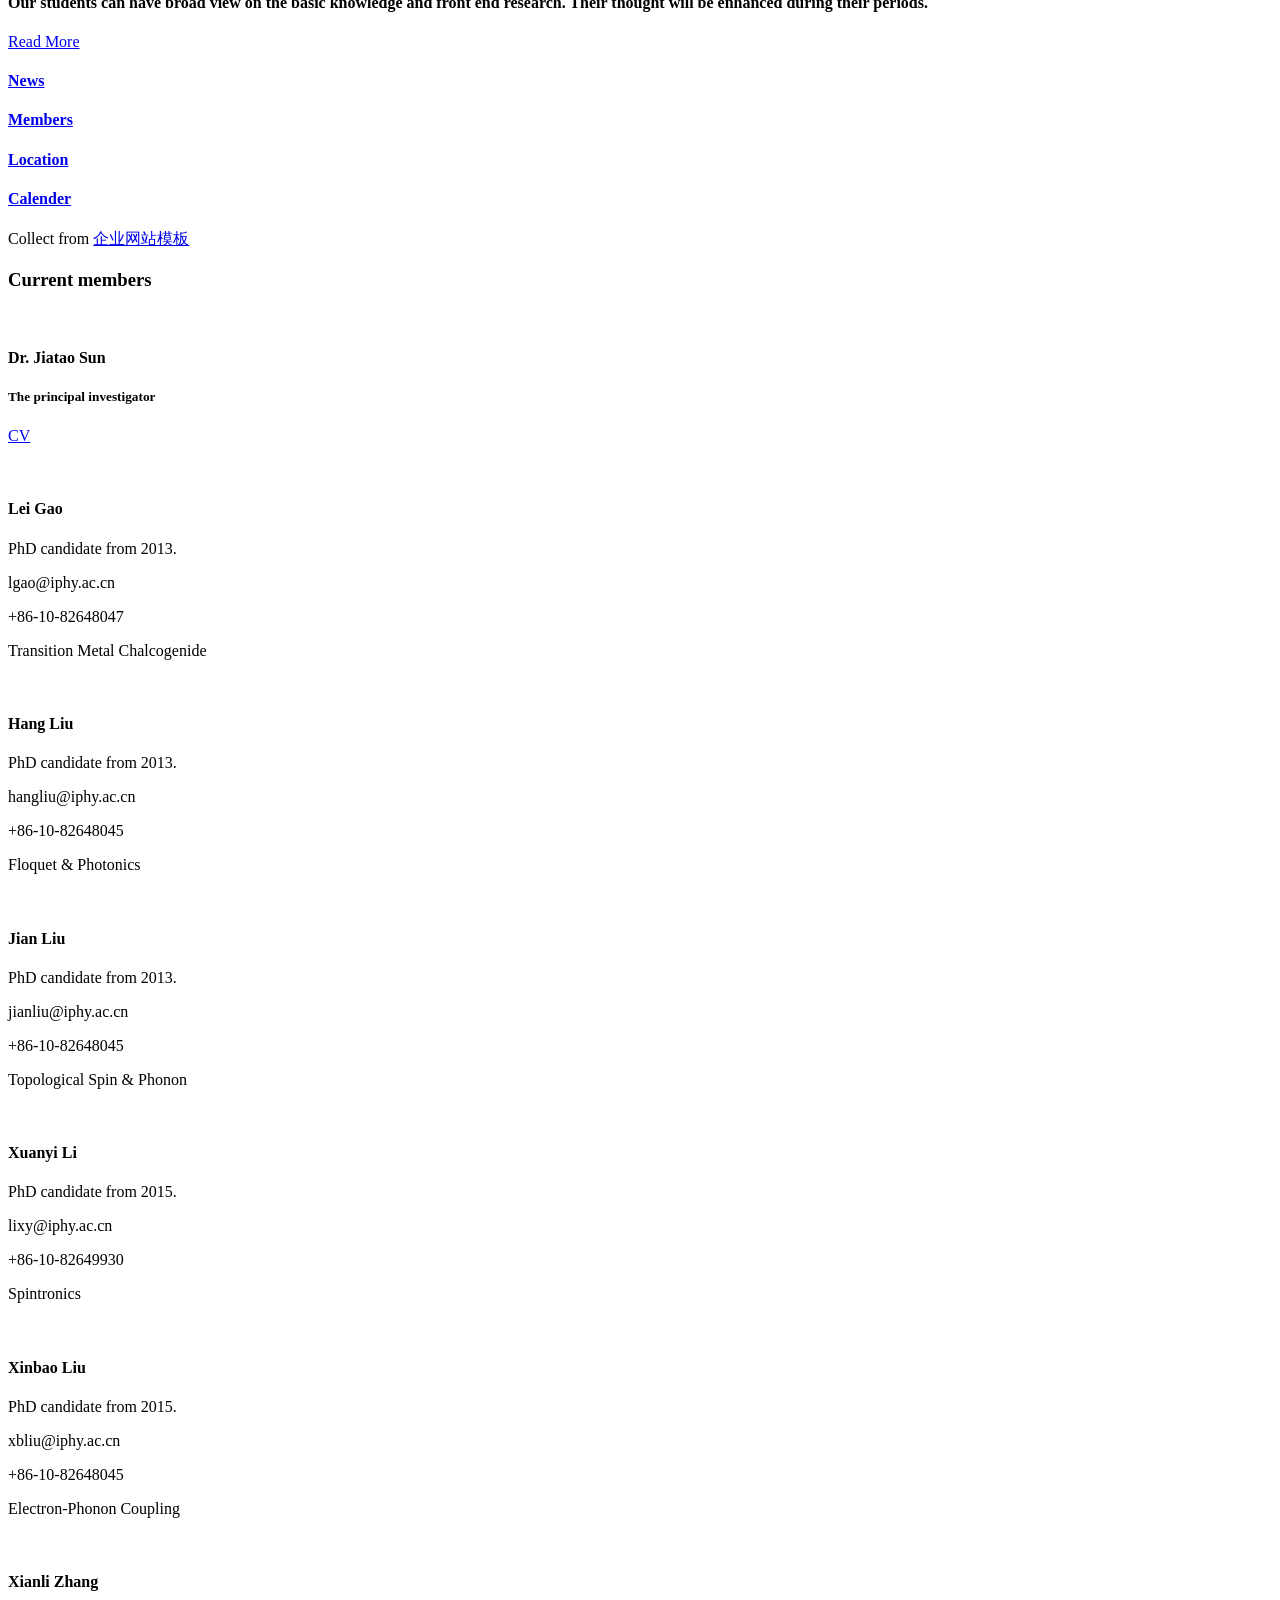
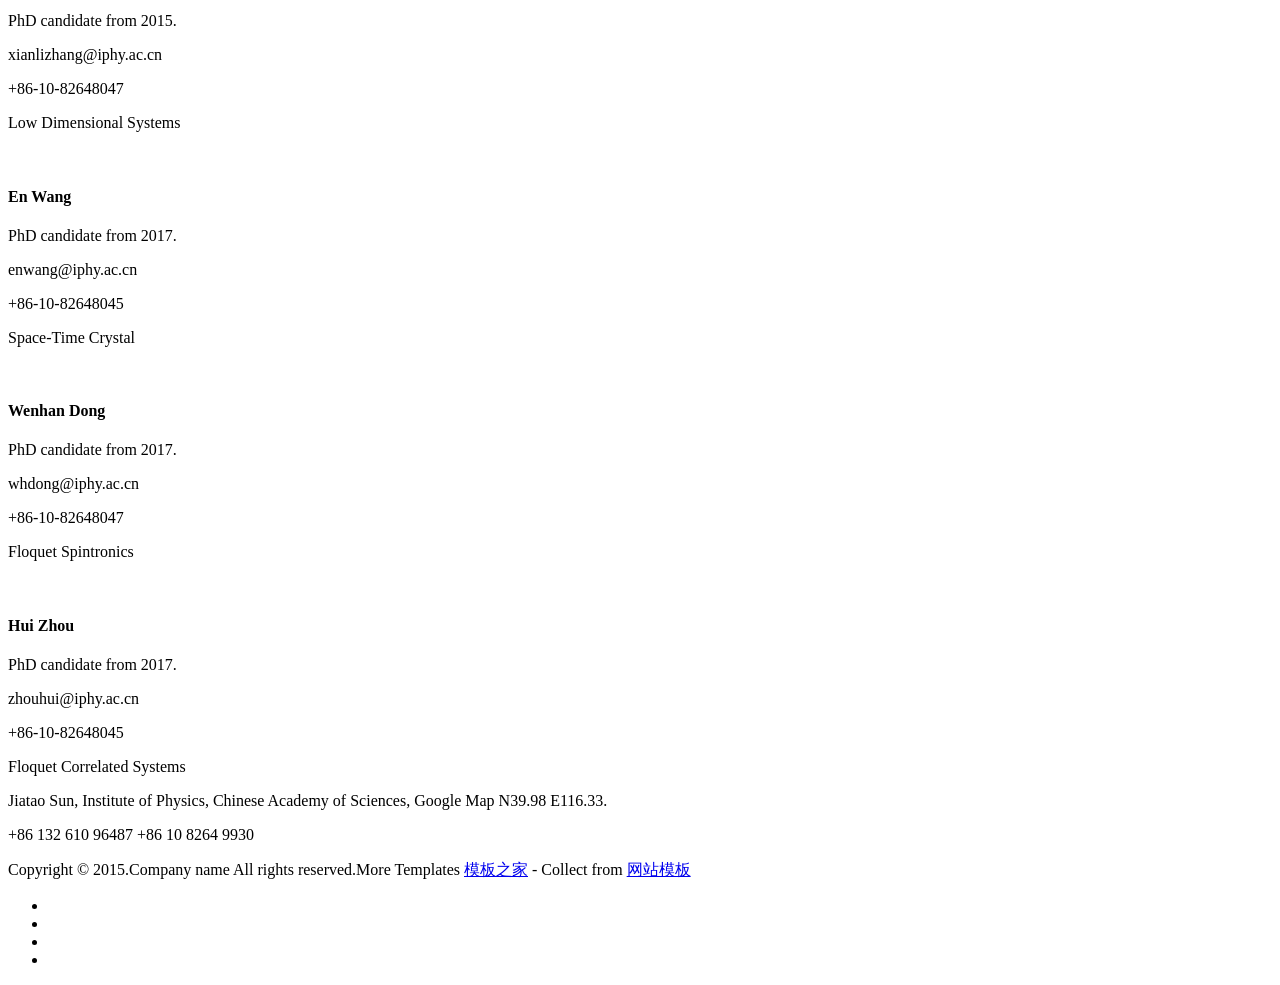
==== commit 7f100151: "Update index.html" ====
--- a/index.html
+++ b/index.html
@@ -1,154 +1,344 @@
 <!DOCTYPE html>
 <html>
 <head>
-<title>Jia-Tao Sun - Curriculum Vitae</title>
+<title>Home</title>
+<meta name="viewport" content="width=device-width, initial-scale=1">
+<meta http-equiv="Content-Type" content="text/html; charset=utf-8" />
+<meta name="keywords" content="Tutoring Responsive web template, Bootstrap Web Templates, Flat Web Templates, Andriod Compatible web template, 
+Smartphone Compatible web template, free webdesigns for Nokia, Samsung, LG, SonyErricsson, Motorola web design" />
+<script type="application/x-javascript"> addEventListener("load", function() { setTimeout(hideURLbar, 0); }, false); function hideURLbar(){ window.scrollTo(0,1); } </script>
+<link href="css/bootstrap.css" rel='stylesheet' type='text/css' />
+<link href="css/style.css" rel='stylesheet' type='text/css' />
+<script src="js/jquery.min.js"></script>
+<script src="js/bootstrap.js"></script>
+<!---- start-smoth-scrolling---->
+<script type="text/javascript" src="js/move-top.js"></script>
+<script type="text/javascript" src="js/easing.js"></script>
+<script type="text/javascript">
+			jQuery(document).ready(function($) {
+				$(".scroll").click(function(event){		
+					event.preventDefault();
+					$('html,body').animate({scrollTop:$(this.hash).offset().top},1000);
+				});
+			});
+		</script>
+<!--start-smoth-scrolling-->
+</head>
+<body>
+	<!-- testing
+	<iframe src="header.html" frameBorder=0 width=1600 allowfullscreen scrolling=no></iframe>
+	-->
+	<!--start-header-->
+	<div class="header" id="home">
+		<nav class="navbar navbar-default">
+			<div class="container-fluid">
+			<!-- Brand and toggle get grouped for better mobile display -->
+			<div class="navbar-header">
+				<button type="button" class="navbar-toggle collapsed" data-toggle="collapse" data-target="#bs-example-navbar-collapse-1" aria-expanded="false">
+				<span class="sr-only">Toggle navigation</span>
+				<span class="icon-bar"></span>
+				<span class="icon-bar"></span>
+				<span class="icon-bar"></span>
+				</button>
+				<a class="navbar-brand" href="index.html"><img src="images/logo-sun.png" alt="" /></a>
+			</div>
+			<!-- Collect the nav links, forms, and other content for toggling -->
+			<div class="collapse navbar-collapse" id="bs-example-navbar-collapse-1">
+				<ul class="nav navbar-nav">
+					<li class="active"><a href="index.html" class="hvr-bounce-to-top">Home <span class="sr-only">(current)</span></a></li>
+					<li><a href="#" class="hvr-bounce-to-top">News</a></li>
+					<li><a href="about.html" class="hvr-bounce-to-top">About us</a></li>
+					<li><a href="research.html" class="hvr-bounce-to-top">Our works</a></li>
+					<li><a href="publication.html" class="hvr-bounce-to-top">Publications</a></li>
+					<li><a href="teaching.html" class="hvr-bounce-to-top">Teaching</a></li>
+					<li><a href="contact.html" class="hvr-bounce-to-top">Contact</a></li>
+					<li><a href="typo.html" class="hvr-bounce-to-top">typo</a></li>
+				</ul>
+				<div class="clearfix"></div>
+			</div><!-- /.navbar-collapse -->
+			</div><!-- /.container-fluid -->
+		</nav>
+	</div>
+	<!--end-header-->
+	<!--start-banner-->
+	<div class="banner">
+		<div class="container">
+			<section class="slider">
+				<div class="flexslider">
+					<ul class="slides">
+						<li>
+							<div class="banner-top">
+								<h1>Start from 2019</h1>
+								<h2>Happy New year!</h2>
+								<p>In the past few years, we have been thriving and growing. New year means new journey, new challenges, new works, and new hopes. In the next few years, we will do something different, targeting the front end research topics. We will collaborate with more people to foster harmonic steps.</p>
+								<div class="bnr-btn">
+									<a href="#" class="hvr-shutter-out-horizontal">Read More</a>
+								</div>
+							</div>
+						</li>
+						<li>
+							<div class="banner-top">
+								<h1>Phys. Rev. Lett.</h1>
+								<h2>Floquet band engineering</h2>
+								<p>The coherent light-matter interaction can make new states of materials under periodic driving. Under the irradiation of circularly polarized light, the black phosphorous (BP) exhibits a variety of Floquet engineered topological states which are inaccessible in equilibrium condition. These topological states in BP manifest the nonequilibrium electron transport and promise for optoelectronic devices.</p>
+								<div class="bnr-btn">
+									<a href="#" class="hvr-shutter-out-horizontal">Read More</a>
+								</div>
+							</div>
+						</li>
+						<li>
+							<div class="banner-top">
+								<h1>Donec aliquet lacinia</h1>
+								<h2>Novel properties of 2D materials</h2>
+								<p>Maecenas molestie ultrices ante sit amet consectetur. Donec vel leo sit amet dolor interdum ultrices a consequat dolor. Etiam id ex tristique metus facilisis suscipit. Praesent efficitur nibh eget sem sodales, sit amet elementum libero pellentesque.</p>
+								<div class="bnr-btn">
+									<a href="#" class="hvr-shutter-out-horizontal">Read More</a>
+								</div>
+							</div>
+						</li>
+                        <li>
+							<div class="banner-top">
+								<h1>Sun Jiatao</h1>
+								<h2>Phasellus quis nunc odio</h2>
+								<p>Maecenas molestie ultrices ante sit amet consectetur. Donec vel leo sit amet dolor interdum ultrices a consequat dolor. Etiam id ex tristique metus facilisis suscipit. Praesent efficitur nibh eget sem sodales, sit amet elementum libero pellentesque.</p>
+								<div class="bnr-btn">
+									<a href="#" class="hvr-shutter-out-horizontal">Read More</a>
+								</div>
+							</div>
+						</li>
+					</ul>
+				</div>
+			</section>
+		</div>
+	</div>
+	<!--end-banner-->
+	<!--FlexSlider-->
+	<link rel="stylesheet" href="css/flexslider.css" type="text/css" media="screen" />
+	<script defer src="js/jquery.flexslider.js"></script>
+	<script type="text/javascript">
+    $(function(){
+      SyntaxHighlighter.all();
+    });
+    $(window).load(function(){
+      $('.flexslider').flexslider({
+        animation: "slide",
+        start: function(slider){
+          $('body').removeClass('loading');
+        }
+      });
+    });
+  </script>
+	<!--End-slider-script-->	
+	<!--start-provide-->
+	<div class="provide">
+		<div class="col-md-3 provide-left provide-one">
+			<h5><a href="https://doi.org/10.1103/PhysRevLett.120.237403">Phys. Rev. Lett. 2018, 120, 237403</a></h5>
+			<h4>Floquet states</h4>
+			<p>The our-of-equilibrium states of matters obtained by optically coherent driving.</p>
+		</div>
+		<div class="col-md-3 provide-left provide-two">
+			<h5><a href="https://dx.doi.org/10.1002/adma.201707055">Adv. Mater. 2018, 30, 1707055</a></h5>
+			<h4>Dirac semimetals</h4>
+			<p>Novel Dirac semimetals with nodal-ring band structures without spin-orbit coupling.</p>
+		</div>
+		<div class="col-md-3 provide-left provide-tre">
+			<h5><a href="https://pubs.acs.org/doi/10.1021/acs.nanolett.8b00429">Nano Lett. 2018, 18, 2133</a></h5>
+			<h4>Antimonene</h4>
+			<p>The atomically buckled honenycomb analogy of graphene with novel quantum edge states.</p>
+		</div>
+		<div class="col-md-3 provide-left provide-four">
+			<h5><a href="http://dx.doi.org/10.1021/acs.jpclett.8b02783">J. Phys. Chem. Lett. 2018, 9, 6709−6715</a></h5>
+			<h4>2D Materials</h4>
+			<p>A large number of two-dimensional magnetic monolayers are obtained from DFT calculations.</p>
+		</div>
+		<div class="clearfix"></div>
+	</div>
+	<!--end-provide-->
+	<!--start-welcome-->
+	<div class="welcome">
+		<div class="container">
+			<div class="welcome-top">
+				<div class="col-md-6 welcome-left">
+					<h3>What we do</h3>
+					<h4>Our group lies on the fundamental understanding of quantum materials and structures occuring at the surface and interface using theoretical calculations.</h4>
+					<div class="w-btn">
+						<a href="research.html" class="hvr-shutter-out-horizontal">Read More</a>
+					</div>
+				</div>
+				<div class="col-md-6 welcome-left">
+					<h3>What we teach</h3>
+					<h4>Our students can have broad view on the basic knowledge and front end research. Their thought will be enhanced during their periods.</h4>
+					<div class="w-btn">
+						<a href="teaching.html" class="hvr-shutter-out-horizontal">Read More</a>
+					</div>
+				</div>
+				<div class="clearfix"></div>
+			</div>
+		</div>
+	</div>
+	<!--end-welcome-->
+	<!--start-join-->
+	<div class="join">
+		<div class="container">
+			<div class="join-main">
+				<div class="col-md-3 join-left">
+					<span class="glyphicon glyphicon-time" aria-hidden="true"></span>
+					<h4><a href="#">News</a></h4>
+				</div>
+				<div class="col-md-3 join-left">
+					<span class="glyphicon glyphicon-user" aria-hidden="true"></span>
+					<h4><a href="about.html">Members</a></h4>
+				</div>
+				<div class="col-md-3 join-left">
+					<span class="glyphicon glyphicon-map-marker" aria-hidden="true"></span>
+					<h4><a href="contact.html">Location</a></h4>
+				</div>
+				<div class="col-md-3 join-left">
+					<span class="glyphicon glyphicon-calendar" aria-hidden="true"></span>
+					<h4><a href="#">Calender</a></h4>
+				</div>
+				<div class="clearfix"></div>
+			</div>
+		</div>
+	</div>
+	<!--end-join-->
+    <div class="copyrights">Collect from <a href="http://www.cssmoban.com/" >企业网站模板</a></div>
+	<!--start-member-->
+	<div class="teacher">
+		<div class="container">
+			<div class="teacher-top">
+				<h3>Current members</h3>
+			</div>
+			<div class="teacher-main">
+				<div class="teacher-left">
+					<img src="images/t-0.jpg" alt="" />
+					<h4>Dr. Jiatao Sun</h4>
+					<h5>The principal investigator</h5>
+                    <p><a href="cv-190101.pdf" target="_blank">CV</a></p>
+				</div>
+				<div class="teacher-left">
+					<img src="images/t-8.png" alt="" />
+					<h4>Lei Gao</h4>
+					<p>PhD candidate from 2013.</p>
+                    <p>lgao@iphy.ac.cn</p>
+                    <p>+86-10-82648047</p>
+                    <p>Transition Metal Chalcogenide</p>
+				</div>
+				<div class="teacher-left">
+					<img src="images/t-8.png" alt="" />
+					<h4>Hang Liu</h4>
+					<p>PhD candidate from 2013.</p>
+                    <p>hangliu@iphy.ac.cn</p>
+                    <p>+86-10-82648045</p>
+                    <p>Floquet & Photonics</p>
+				</div>
+				<div class="teacher-left">
+					<img src="images/t-8.png" alt="" />
+					<h4>Jian Liu</h4>
+					<p>PhD candidate from 2013.</p>
+                    <p>jianliu@iphy.ac.cn</p>
+                    <p>+86-10-82648045</p>
+                    <p>Topological Spin & Phonon</p>
+				</div>
+				<div class="teacher-left">
+					<img src="images/t-8.png" alt="" />
+					<h4>Xuanyi Li</h4>
+					<p>PhD candidate from 2015.</p>
+                    <p>lixy@iphy.ac.cn</p>
+                    <p>+86-10-82649930</p>
+                    <p>Spintronics</p>
+				</div>
+				<div class="teacher-left">
+					<img src="images/t-8.png" alt="" />
+					<h4>Xinbao Liu</h4>
+					<p>PhD candidate from 2015.</p>
+                    <p>xbliu@iphy.ac.cn</p>
+                    <p>+86-10-82648045</p>
+                    <p>Electron-Phonon Coupling</p>
+				</div>
+				<div class="teacher-left">
+					<img src="images/t-8.png" alt="" />
+					<h4>Xianli Zhang</h4>
+					<p>PhD candidate from 2015.</p>
+                    <p>xianlizhang@iphy.ac.cn</p>
+                    <p>+86-10-82648047</p>
+                    <p>Low Dimensional Systems</p>
+				</div>
+				<div class="teacher-left">
+					<img src="images/t-8.png" alt="" />
+					<h4>En Wang</h4>
+					<p>PhD candidate from 2017.</p>
+                    <p>enwang@iphy.ac.cn</p>
+                    <p>+86-10-82648045</p>
+                    <p>Space-Time Crystal</p>
+				</div>
+				<div class="teacher-left">
+					<img src="images/t-8.png" alt="" />
+					<h4>Wenhan Dong</h4>
+					<p>PhD candidate from 2017.</p>
+                    <p>whdong@iphy.ac.cn</p>
+                    <p>+86-10-82648047</p>
+                    <p>Floquet Spintronics</p>
+				</div>
+				<div class="teacher-left">
+					<img src="images/t-8.png" alt="" />
+					<h4>Hui Zhou</h4>
+					<p>PhD candidate from 2017.</p>
+                    <p>zhouhui@iphy.ac.cn</p>
+                    <p>+86-10-82648045</p>
+                    <p>Floquet Correlated Systems</p>
+                    <p>
+				</div>
+				<div class="clearfix"></div>
+			</div>
+<!--            <hr style=" height:2px;border:none;border-top:2px dotted #185598;" />-->
+		</div>
+	</div>
+	<!--end-member-->
 
-<meta name="viewport" content="width=device-width"/>
-<meta name="description" content="The Curriculum Vitae of Jia-Tao Sun."/>
-<meta charset="UTF-8"> 
 
-<link type="text/css" rel="stylesheet" href="style.css">
-<link href='http://fonts.googleapis.com/css?family=Rokkitt:400,700|Lato:400,300' rel='stylesheet' type='text/css'>
 
-<!--[if lt IE 9]>
-<script src="//html5shiv.googlecode.com/svn/trunk/html5.js"></script>
-<![endif]-->
-</head>
-<body id="top">
-<div id="cv" class="instaFade">
-	<div class="mainDetails">
-		<div id="headshot" class="quickFade">
-			<img src="headshot.jpg" alt="Jiatao Sun" />
-		</div>
-		
-		<div id="name">
-			<h1 class="quickFade delayTwo">Dr. Jia-Tao Sun</h1>
-			<h3 class="quickFade delayThree">Associate Professor</h2>
-		</div>
-		
-		<div id="contactDetails" class="quickFade delayFour">
-			<ul>
-				<li>e: <a href="mailto:jtsun@iphy.ac.cn" target="_blank">jtsun@iphy.ac.cn</a></li>
-				<li>e: <a href="mailto:sunjiatao@gmail.com" target="_blank">sunjiatao@gmail.com</a></li>
-				<li>w: <a href="http://surface.iphy.ac.cn/rygcmore.asp?id=43">sunjiatao.cn</a></li>
-				<li>m: +86-10-82649881</li>
-				<li>QQ: 49625719</li>
-			</ul>
-		</div>
-		<div class="clear"></div>
-	</div>
-	
-	<div id="mainArea" class="quickFade delayFive">
-		<section>
-			<article>
-				<div class="sectionTitle">
-					<h1>Personal Profile</h1>
-				</div>
-				
-				<div class="sectionContent">
-					<p>Dr. Jiatao Sun has graduated from department of materials sciences and engineering, Shandong University in 2002 and 2005 with BA and MS respectively. Then he moved to Institute of Physics, Chinese Academy of Sciences (IOP, CAS) and graduated in 2008 with a Ph. D majored in condensed matter physics under the supervisor Prof.  <a href="http://nano.iphy.ac.cn/N04-en/member/profGao-en.htm"> Hong-Jun Gao</a>. Afterwards, he continued his research career with postdoctoral positions. He has stayed in National University of Singapore and University of Utah (USA) for several years. In the end of 2013, he came back to Institute of Physics, Chinese Academy of Sciences with a position of associate professor.</p>
-					<p>His research interest mainly lies at the theoretical investigation of quantum phenomena in low dimensional systems by using density functional theory (DFT) with model Hamiltonian. His past research experience includes the self-assembly mechanism of molecular adsorption on surfaces, design of electronic structures around surface and interface. These projects were done partially in collaboration with scanning tunneling microscopy experiments. Recently his main research interest is theoretical design of new quantum materials by using DFT calculations and Wannier functions including some physical questions such as the magnetism and quantum anomalous Hall effecton emerging at surface or interface, spintronics and valleytronics in two-dimensional materials etc. His main achievements include the discovery of spin-polarized state on pristine Si thin film, larger energy gap formed at the edge of Bi nanoribbon, change of Au(111) surface reconstruction etc. He has published about 40 papers in journals like PRL, Nano Lett., Adv. Mater., PRB, ACS Nano etc. The complete publication list is shown here <a href="http://www.researcherid.com/rid/C-5566-2011">ResearcherID</a>.</p>
-				</div>
-			</article>
-			<div class="clear"></div>
-		</section>
-		
-		
-		<section>
-			<div class="sectionTitle">
-				<h1>Recent Publication</h1>
-			</div>
-			
-			<div class="sectionContent">
-                                <div id="workshow" class="quickFade">
-                                        <img src="headshot1.jpg" alt="Jiatao Sun" />
-                                </div>
-				<article>
-					<h2>Magnetic Dirac Fermion and Chern Insulator on Pristine Silicon Surface</h2>
-					<p class="subDetails"><a href="http://journals.aps.org/prb/abstract/10.1103/PhysRevB.94.035427">Phys Rev B 94, 035427(2016)</a></p>
-					<p>Emergence of ferromagnetism in nonmagnetic semiconductors is strongly desirable, especially in topological materials because of the possibility of achieving the quantum anomalous Hall effect. Based on first-principles calculations, we propose that for Si thin film grown on metal substrate, the pristine Si(111)-3��3 surface with a spontaneous weak reconstruction has a strong tendency toward ferromagnetism and nontrivial topological properties, characterized by spin-polarized Dirac-fermion surface states. In contrast to conventional routes relying on introduction of alien charge carriers or specially patterned substrates, the spontaneous magnetic order and spin-orbit coupling on the pristine silicon surface together give rise to the quantized anomalous Hall effect with a finite Chern number C=-1. This work suggests opportunities in silicon-based spintronics and quantum computing free from alien dopants or proximity effects.</p>
-				</article>
-				<div id="workshow" class="quickFade">
-					<img src="headshot1.jpg" alt="Jiatao Sun" />
-				</div>
-				<article>
-					<h2>Spin-polarized valley Hall effect in ultrathin silicon nanomembrane via interlayer antiferromagnetic coupling</h2>
-					<p class="subDetails"><a href="http://dx.doi.org/10.1088/2053-1583/3/3/035026">2D Materials 3,035026(2016)</a></p>
-					<p>Fundamental understanding of two-dimensional materials has spurred a surge in the search for topological quantum phase associated with the valley degree of freedom (VDOF). We discuss a spin-polarized version to the VDOF in which spin degeneracy is broken by the antiferromagnetic exchange coupling (LAFM) between opposite layers of the quasi-two-dimensional silicon nanomembrane (SiNM). Based on first principles calculations, we found that the LAFM state in SiNM can lead to metal-insulator transition (MIT). The broken degeneracy of spin degree of freedom  in this insulating state of ultrathin SiNM may differ for different valleys, so that the SiNM can be exploited to produce the spatially separated spin and valley currents. We propose that the tunable spin-polarized valley photocurrents can be generated in an experimentally feasible ellipsometry setup. Our work shows promise for the development of spintronic and valleytronic devices compatible with current silicon industry.</p>
-				</article>
-			</div>
-			<div class="clear"></div>
-		</section>
-		
-		
-		<section>
-			<div class="sectionTitle">
-				<h1>Funding Support</h1>
-			</div>
-			
-			<div class="sectionContent">
-				<article>
-					<h2>National Science Foundation, China</h2>
-					<p class="subDetails">NSFC</p>
-					<p>Lorem ipsum dolor sit amet, consectetur adipiscing elit. Donec ultricies massa et erat luctus hendrerit. Curabitur non consequat enim.</p>
-				</article>
-				
-				<article>
-					<h2>Chinese Academy of Sciences</h2>
-					<p class="subDetails">CAS</p>
-					<p>Lorem ipsum dolor sit amet, consectetur adipiscing elit. Donec ultricies massa et erat luctus hendrerit. Curabitur non consequat enim.</p>
-				</article>
-			</div>
-			<div class="clear"></div>
-		</section>
-		
-		<section>
-			<div class="sectionTitle">
-				<h1>Useful Links</h1>
-			</div>
-			
-			<div class="sectionContent">
-				<ul class="keySkills">
-					<li><a href="http://prl.aps.org/">Physical Review Letters</a></li>
-					<li><a href="http://prb.aps.org/">Physical Review B</a></li>
-					<li><a href="http://www.sciencemag.org/">Science</a></li>
-					<li><a href="http://pubs.acs.org/journal/nalefd/">Nano Letters</a></li>
-					<li><a href="http://pubs.acs.org/journal/ancac3/">ACS Nano</a></li>
-					<li><a href="http://www.nature.com/">Nature</a></li>
-					<li><a href="http://www.nature.com/nmat">Nature Materials</a></li>
-					<li><a href="http://www.nature.com/nphys">Nature Physics</a></li>
-					<li><a href="http://www.nature.com/nnano">Nature Nanotechnology</a></li>
-					<li><a href="http://www.github.com/">Github</a></li>
-				</ul>
-			</div>
-			<div class="clear"></div>
-		</section>
-		
-		<section>
-			<div class="sectionTitle">
-				<h1>Collaborators</h1>
-			</div>
-			
-			<div class="sectionContent">
-				<ul class="keySkills">
-					<li><a href="http://nano.iphy.ac.cn/N04-en/member/profGao-en.htm">Hong-Jun Gao @ IOP, CAS</a></li>
-					<li><a href="http://eng.utah.edu/~fliu/">Feng Liu @ Utah</a></li>
-					<li><a href="http://everest.iphy.ac.cn/">Sheng Meng @ IOP, CAS</a></li>
-				</ul>
-			</div>
-			<div class="clear"></div>
-		</section>
-		
-	</div>
-</div>
-<script type="text/javascript">
-var gaJsHost = (("https:" == document.location.protocol) ? "https://ssl." : "http://www.");
-document.write(unescape("%3Cscript src='" + gaJsHost + "google-analytics.com/ga.js' type='text/javascript'%3E%3C/script%3E"));
-</script>
-<script type="text/javascript">
-var pageTracker = _gat._getTracker("UA-3753241-1");
-pageTracker._initData();
-pageTracker._trackPageview();
-</script>
+	<!--start-footer-->
+	<div class="footer">
+		<div class="container">
+			<div class="footer-main">
+				<div class="col-md-4 footer-left">
+					<span class="glyphicon glyphicon-map-marker map-marker" aria-hidden="true"></span>
+					<p>Jiatao Sun, <span>Institute of Physics,</span><span> Chinese Academy of Sciences,</span> Google Map N39.98 E116.33.</p>
+				</div>
+				<div class="col-md-4 footer-left">
+					<span class="glyphicon glyphicon-phone map-marker" aria-hidden="true"></span>
+					<p>+86 132 610 96487 <span>+86 10 8264 9930</span> </p>
+				</div>
+				<div class="col-md-4 footer-left">
+					<p class="footer-class">Copyright &copy; 2015.Company name All rights reserved.More Templates <a href="http://www.cssmoban.com/" target="_blank" title="模板之家">模板之家</a> - Collect from <a href="http://www.cssmoban.com/" title="网站模板" target="_blank">网站模板</a></p>
+					<ul>
+						<li><a href="#"><span class="fb"></span></a></li>
+						<li><a href="#"><span class="twit"></span></a></li>
+						<li><a href="#"><span class="rss"></span></a></li>
+						<li><a href="#"><span class="ggl"></span></a></li>
+					</ul>
+				</div>
+				<div class="clearfix"></div>
+			</div>
+		</div>
+		<script type="text/javascript">
+									$(document).ready(function() {
+										/*
+										var defaults = {
+								  			containerID: 'toTop', // fading element id
+											containerHoverID: 'toTopHover', // fading element hover id
+											scrollSpeed: 1200,
+											easingType: 'linear' 
+								 		};
+										*/
+										
+										$().UItoTop({ easingType: 'easeOutQuart' });
+										
+									});
+								</script>
+		<a href="#home" id="toTop" class="scroll" style="display: block;"> <span id="toTopHover" style="opacity: 1;"> </span></a>
+	</div>
+	<!--end-footer-->
 </body>
-</html>
+</html>
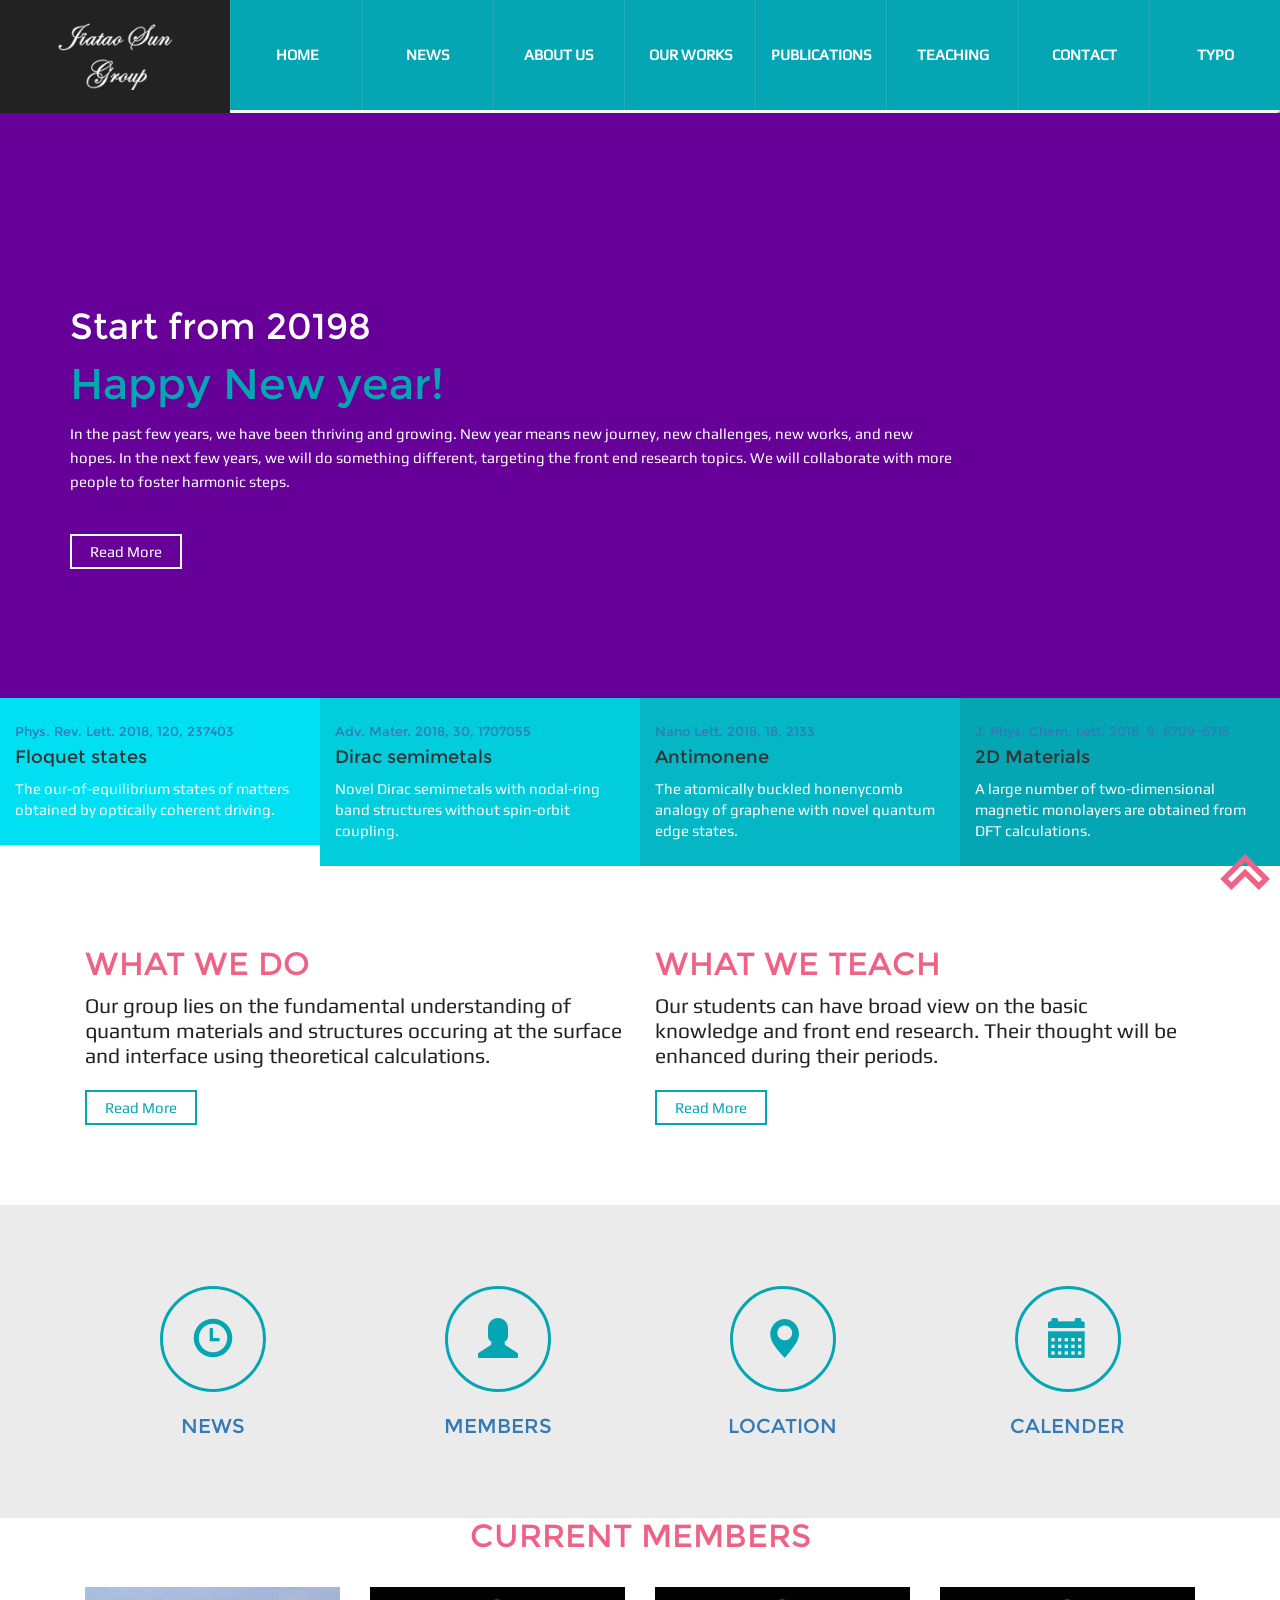
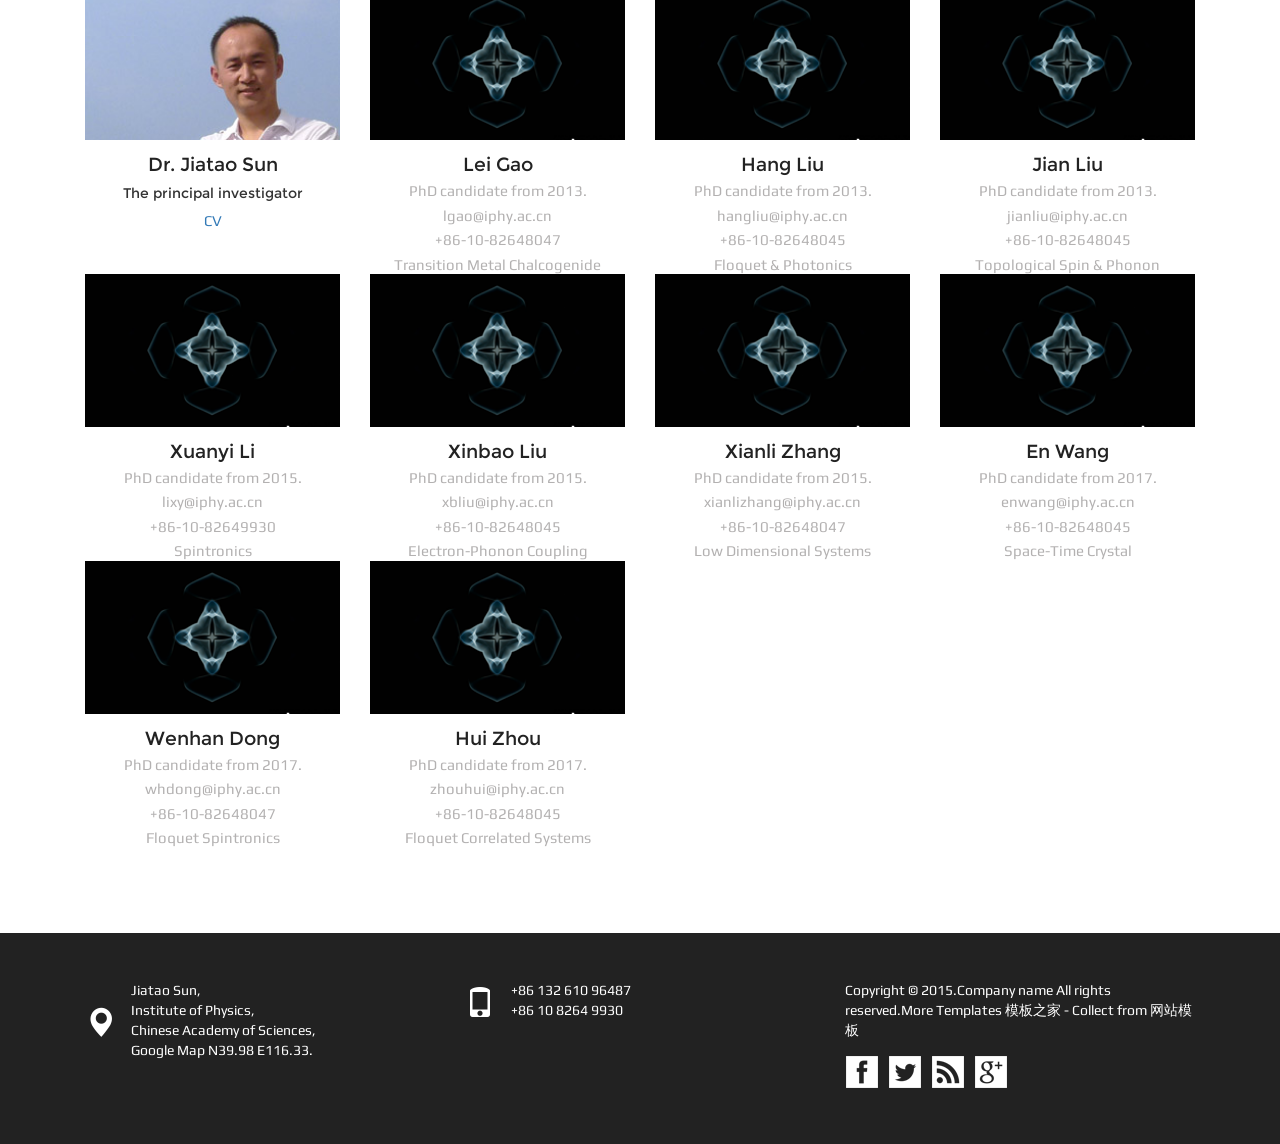
==== commit 78e383d8: "Update index.html" ====
--- a/index.html
+++ b/index.html
@@ -68,7 +68,7 @@
 					<ul class="slides">
 						<li>
 							<div class="banner-top">
-								<h1>Start from 2019</h1>
+								<h1>Start from 20198</h1>
 								<h2>Happy New year!</h2>
 								<p>In the past few years, we have been thriving and growing. New year means new journey, new challenges, new works, and new hopes. In the next few years, we will do something different, targeting the front end research topics. We will collaborate with more people to foster harmonic steps.</p>
 								<div class="bnr-btn">
@@ -341,4 +341,4 @@
 	</div>
 	<!--end-footer-->
 </body>
-</html>+</html>
--- a/css/style.css
+++ b/css/style.css
@@ -0,0 +1,2206 @@
+@font-face {
+    font-family: 'Play-Regular';
+    src:url(../fonts/Play-Regular.ttf) format('truetype');
+}
+@font-face {
+    font-family: 'Montserrat-Regular';
+    src:url(../fonts/Montserrat-Regular.ttf) format('truetype');
+}
+html, body{
+    font-size: 100%;
+	background:	#fff;
+}
+body {
+	font-size: 100%;
+	font-family: 'Montserrat-Regular';
+	padding: 0em;
+}
+body a{
+	transition: 0.5s all ease;
+	-webkit-transition: 0.5s all ease;
+	-moz-transition: 0.5s all ease;
+	-o-transition: 0.5s all ease;
+	-ms-transition: 0.5s all ease;
+}
+p{
+	margin:0;
+}
+ul,label{
+	margin:0;
+	padding:0;
+}
+body a:hover{
+	text-decoration:none;
+}
+/*--Header-Part-Starts-Here--*/
+.header {
+	background: rgb(156, 158, 159);
+}
+.navbar-header {
+	background: rgb(34, 34, 34);
+	width: 18%;
+	float: left;
+	text-align: center;
+	padding-top: 0.15em;
+	padding-right: 0px;
+	padding-bottom: 0.15em;
+	padding-left: 0px;
+}
+.navbar-default .navbar-nav > li > a {
+	color: #fff !important;
+}
+nav.navbar.navbar-default {
+	border: none;
+}
+.navbar {
+	margin-bottom: 0px;
+}
+.container-fluid {
+	padding: 0px;
+}
+.navbar-brand {
+	float: none;
+	line-height: 0;
+	margin: 0px;
+}
+.copyrights{
+	text-indent:-9999px;
+	height:0;
+	line-height:0;
+	font-size:0;
+	overflow:hidden;
+}
+div#bs-example-navbar-collapse-1 {
+	padding: 0px;
+}
+ul.nav.navbar-nav {
+	width: 82%;
+	float: right;
+}
+.navbar-nav li {
+	width: 12.5%;
+	float: left;
+}
+.navbar-default .navbar-nav > .active > a, .navbar-default .navbar-nav > .active > a:hover, .navbar-default .navbar-nav > .active > a:focus {
+	color: rgb(255, 255, 255);
+	background-color: rgb(5, 166, 179);
+}
+.hvr-sweep-to-top::before {
+	content: '';
+	position: absolute;
+	z-index: -1;
+	top: 0px;
+	left: 0px;
+	right: 0px;
+	bottom: 0px;
+	background: rgb(16, 199, 215);
+	-webkit-transform: scaleY(0);
+	transform: scaleY(0);
+	-webkit-transform-origin: 50% 100% 0px;
+	transform-origin: 50% 100% 0px;
+	transition-property: transform;
+	-webkit-transition-property: transform;
+	transition-duration: 0.3s;
+	-webkit-transition-duration: 0.3s;
+	transition-timing-function: ease-out;
+	-webkit-transition-timing-function: ease-out;
+}
+.nav > li > a {
+	font-size: 15px;
+	font-weight: 700;
+	text-transform: uppercase;
+	line-height: 22px;
+	background-color: rgb(5, 166, 179);
+	border-left: 2px ridge rgba(98, 201, 209, 0.298039);
+	font-family: 'Play-Regular';
+	text-align: center;
+	color: rgb(255, 255, 255);
+	padding-top: 52px;
+	padding-right: 0em;
+	padding-bottom: 52px;
+	padding-left: 0em;
+}
+.navbar-default .navbar-nav > li > a:hover, .navbar-default .navbar-nav > li > a:focus {
+	color: rgb(255, 255, 255);
+	background-color: rgb(9, 150, 162);
+}
+/* Bounce To Top */
+.hvr-bounce-to-top {
+	display: inline-block;
+	vertical-align: middle;
+	-webkit-transform: translateZ(0);
+	transform: translateZ(0);
+	box-shadow: 0 0 1px rgba(0, 0, 0, 0);
+	-webkit-backface-visibility: hidden;
+	backface-visibility: hidden;
+	-moz-osx-font-smoothing: grayscale;
+	position: relative;
+	-webkit-transition-property: color;
+	transition-property: color;
+	-webkit-transition-duration: 0.5s;
+	transition-duration: 0.5s;
+}
+.hvr-bounce-to-top:before {
+	content: "";
+	position: absolute;
+	z-index: -1;
+	top: 0;
+	left: 0;
+	right: 0;
+	bottom: 0;
+	background: #0bc2d1;
+	-webkit-transform: scaleY(0);
+	transform: scaleY(0);
+	-webkit-transform-origin: 50% 100%;
+	transform-origin: 50% 100%;
+	-webkit-transition-property: transform;
+	transition-property: transform;
+	-webkit-transition-duration: 0.5s;
+	transition-duration: 0.5s;
+	-webkit-transition-timing-function: ease-out;
+	transition-timing-function: ease-out;
+}
+.hvr-bounce-to-top:hover, .hvr-bounce-to-top:focus, .hvr-bounce-to-top:active {
+	color: white;
+}
+.hvr-bounce-to-top:hover:before, .hvr-bounce-to-top:focus:before, .hvr-bounce-to-top:active:before {
+	-webkit-transform: scaleY(1);
+	transform: scaleY(1);
+	-webkit-transition-timing-function: cubic-bezier(0.52, 1.64, 0.37, 0.66);
+	transition-timing-function: cubic-bezier(0.52, 1.64, 0.37, 0.66);
+}
+.navbar-brand > img {
+	margin: 0 auto;
+}
+/*--header-ends--*/
+/*--banner-starts--*/
+.banner{
+	background-size:cover;
+	-webkit-background-size:cover;
+	-moz-background-size:cover;
+	-o-background-size:cover;
+	-ms-background-size:cover;
+	min-height:300px;
+	background-color: #609;
+	background-image: none;
+	background-repeat: no-repeat;
+}
+.banner-top h1{
+	color:#fff;
+	font-size:2.5em;
+	font-weight:400;
+	margin:0;
+	font-family: 'Montserrat-Regular';
+}
+.banner-top h2 {
+	color: #05a6b3;
+	font-size: 3em;
+	font-weight: 400;
+	margin: 13px 0 0 0;
+	font-family: 'Montserrat-Regular';
+}
+.banner-top p {
+	color: #fff;
+	font-size: 15px;
+	line-height:1.6em;
+	margin: 18px 0 0 0;
+	font-family: 'Play-Regular';
+	width: 78%;
+}
+.banner-top {
+	text-align: left;
+	margin-top: 10%;
+}
+.bnr-btn {
+	margin-top: 11%;
+	padding-bottom: 1%;
+}
+.bnr-btn a{
+	border:2px solid #fff;
+	font-size:15px;
+	font-weight:400;
+	color:#fff;
+	font-family: 'Play-Regular';
+	padding-top: 5px;
+	padding-right: 18px;
+	padding-bottom: 5px;
+	padding-left: 18px;
+}
+.bnr-btn a:hover{
+	border:2px solid #05a6b3;
+	transition: 0.5s all ease;
+	-webkit-transition: 0.5s all ease;
+	-moz-transition: 0.5s all ease;
+	-o-transition: 0.5s all ease;
+	-ms-transition: 0.5s all ease;
+}
+/* Shutter Out Horizontal */
+.hvr-shutter-out-horizontal {
+	display: inline-block;
+	vertical-align: middle;
+	-webkit-transform: translateZ(0);
+	transform: translateZ(0);
+	box-shadow: 0 0 1px rgba(0, 0, 0, 0);
+	-webkit-backface-visibility: hidden;
+	backface-visibility: hidden;
+	-moz-osx-font-smoothing: grayscale;
+	position: relative;
+	-webkit-transition-property: color;
+	transition-property: color;
+	-webkit-transition-duration: 0.3s;
+	transition-duration: 0.3s;
+}
+.hvr-shutter-out-horizontal:before {
+	content: "";
+	position: absolute;
+	z-index: -1;
+	top: 0;
+	bottom: 0;
+	left: 0;
+	right: 0;
+	background: #05a6b3;
+	-webkit-transform: scaleX(0);
+	transform: scaleX(0);
+	-webkit-transform-origin: 50%;
+	transform-origin: 50%;
+	-webkit-transition-property: transform;
+	transition-property: transform;
+	-webkit-transition-duration: 0.3s;
+	transition-duration: 0.3s;
+	-webkit-transition-timing-function: ease-out;
+	transition-timing-function: ease-out;
+}
+.hvr-shutter-out-horizontal:hover, .hvr-shutter-out-horizontal:focus, .hvr-shutter-out-horizontal:active {
+	color: white;
+}
+.hvr-shutter-out-horizontal:hover:before, .hvr-shutter-out-horizontal:focus:before, .hvr-shutter-out-horizontal:active:before {
+	-webkit-transform: scaleX(1);
+	transform: scaleX(1);
+}
+.flex-direction-nav {
+	display: none !important;
+}
+/*--banner-end--*/
+/*--provide-starts--*/
+.provide-left {
+	padding: 2em 20px;
+}
+.provide-one {
+	background: #00E0F2;
+}
+.provide-two {
+	background: #02CDDD;
+}
+.provide-tre {
+  background: #05B7C5;
+}
+.provide-four {
+	background: #05a6b3;
+}
+.provide-left h5{
+	color:#fff;
+	font-size:13px;
+	font-weight:400;
+	margin:0;
+}
+.provide-left h3 {
+	color: #fff;
+	font-size: 29px;
+	font-weight: 400;
+	margin: 10px 0 0 0;
+}
+.provide-left p{
+	color: #fff;
+	font-size: 15px;
+	line-height: 1.4em;
+	margin: 9px 0 0 0;
+	font-family: 'Play-Regular';
+}
+/*--provide-end--*/
+/*--welcome-starts--*/
+.welcome {
+	padding: 5em 0px;
+}
+.welcome-left h3{
+	color: #EF6286;
+	font-size: 2.1em;
+	font-weight: 500;
+	margin: 0;
+	text-transform: uppercase;
+}
+.welcome-left h4{
+	font-family: 'Play-Regular';
+	color:#222;
+	font-weight:400;
+	font-size:1.3em;
+	margin:12px 0 0 0;
+	line-height: 1.2em;
+}
+.welcome-left p{
+	color: rgb(179, 177, 177);
+	font-size: 15px;
+	margin: 13px 0px 0px;
+	font-family: 'Play-Regular';
+	line-height: 1.6em;
+}
+.w-btn{
+	margin-top:4%;
+}
+.w-btn a{
+	border: 2px solid #05a6b3;
+	font-size: 15px;
+	font-weight: 400;
+	color: #05a6b3;
+	padding: 5px 18px;
+	font-family: 'Play-Regular';
+}
+/*--welcome-end--*/
+/*--join-starts--*/
+.join {
+	padding: 6em 0px;
+	background: rgba(34, 34, 34, 0.09);
+}
+.glyphicon-time,.glyphicon-user,
+.glyphicon-time, .glyphicon-user, .glyphicon-map-marker, .glyphicon-calendar {
+	font-size: 2.5em;
+	color: #05a6b3;
+	border: 3px solid #05a6b3;
+	padding: 30px 30px;
+	border-radius: 50%;
+	-webkit-border-radius: 50%;
+	-moz-border-radius: 50%;
+	-o-border-radius: 50%;
+	-ms-border-radius: 50%;
+}
+.join-left{
+	text-align:center;
+}
+.join-left h4 {
+	color: #EF6286;
+	font-size: 1.27em;
+	font-weight: 500;
+	margin: 24px 0 0 0;
+	text-transform: uppercase;
+}
+.join-left p{
+	color: rgb(179, 177, 178);
+	font-size: 15px;
+	line-height: 1.6em;
+	margin: 13px 0 0 0;
+	font-family: 'Play-Regular';
+}
+/*--join-end--*/
+/*--news-starts--*/
+.news {
+	padding: 6em 0px;
+}
+.news-heading h3{
+	color: #EF6286;
+	font-size: 2.1em;
+	font-weight: 500;
+	margin: 0;
+	text-transform: uppercase;
+}
+.news-bottom h4{
+	font-family: 'Play-Regular';
+	color: #222;
+	font-weight: 400;
+	font-size: 1.3em;
+	margin: 0 0 0 0;
+	line-height: 1.2em;
+}
+.news-bottom p{
+	color: rgb(179, 177, 177);
+	font-size: 15px;
+	margin: 13px 0px 0px;
+	font-family: 'Play-Regular';
+	line-height: 1.6em;
+}
+.news-one-left img{
+	width:100%;
+}
+.news-one-right {
+	width: 59%;
+	float: right;
+}
+.news-one-left {
+	width: 38%;
+	float: left;
+}
+.news-one {
+	margin-top: 3%;
+	border-top: 1px solid rgba(0, 0, 0, 0.1);
+	padding-top: 3%;
+}
+.news-1 img{
+	width:100%;
+}
+.news-bottom {
+	margin-top: 3%;
+}
+.news-btm {
+	margin-top: 7%;
+}
+.news-1 {
+	position: relative;
+}
+.n-1{
+	position:absolute;
+	bottom:0;
+	width:100%;
+	padding:15px 15px;
+	background:rgba(5, 166, 179, 0.9);
+	text-align:center;
+}
+.n-1 h5{
+	color:#fff;
+	font-size:19px;
+	font-weight:400;
+	margin:0;
+}
+.n-1 p{
+	color: #fff;
+	font-size: 14px;
+	margin: 1px 0px 0px;
+	font-family: 'Play-Regular';
+	line-height: 1.6em;
+}
+/*--news-end--*/
+/*--teacher-start--*/
+.teacher {
+	padding-top: 6em;
+	padding-right: 0px;
+	padding-bottom: 3em;
+	padding-left: 0px;
+}
+.teacher-top h3 {
+	color: rgb(239, 98, 134);
+	font-size: 2.25em;
+	font-weight: 500;
+	margin: 0px;
+	text-transform: uppercase;
+	text-align: center;
+}
+.teacher-main {
+	margin-top: 3%;
+}
+.teacher-left {
+	width: 25%;
+	float: left;
+	text-align: center;
+	padding-top: 0px;
+	padding-right: 15px;
+	padding-bottom: 0px;
+	padding-left: 15px;
+}
+.teacher-left img {
+	width: 100%;
+}
+.teacher-left h4 {
+	color: rgb(34, 34, 34);
+	font-size: 19px;
+	font-weight: 400;
+	margin: 15px 0px 0px;
+}
+.teacher-left p {
+	color: rgb(179, 177, 177);
+	font-size: 15px;
+	margin: 5px 0px 0px;
+	font-family: 'Play-Regular';
+	line-height: 1.3em;
+}
+/*--teachers-end--*/
+/*--about-starts--*/
+.about {
+	padding: 6em 0px 0px;
+}
+.about-top {
+	text-align: center;
+}
+.about-bottom {
+	margin-top: 4%;
+}
+.about-bottom img {
+	width: 100%;
+}
+.about-bottom h4 {
+	color: rgb(34, 34, 34);
+	font-size: 1.2em;
+	margin: 2.1% 0px 0px;
+	line-height: 1.3em;
+	font-family: 'Play-Regular';
+}
+.about-bottom p {
+	color: rgb(179, 177, 177);
+	font-size: 15px;
+	margin: 5px 0px 0px;
+	font-family: 'Play-Regular';
+	line-height: 1.6em;
+}
+.vision {
+	padding-top: 2em;
+	padding-right: 0px;
+	padding-bottom: 6em;
+	padding-left: 0px;
+}
+.vision-top {
+	text-align: center;
+}
+.vision-bottom {
+	margin-top: 4%;
+}
+.vsn-left img {
+	width: 100%;
+}
+.vsn-right h4 {
+	color: rgb(34, 34, 34);
+	font-size: 1.2em;
+	margin: 0px;
+	line-height: 1.3em;
+	font-family: 'Play-Regular';
+}
+.vsn-right p {
+	color: rgb(179, 177, 177);
+	font-size: 15px;
+	margin: 5px 0px 0px;
+	font-family: 'Play-Regular';
+	line-height: 1.6em;
+}
+.vision-right ul {
+	padding: 0px;
+	margin: 0px;
+}
+.vision-right ul li {
+	list-style: none;
+	margin-bottom: 10px;
+}
+.glyphicon-share-alt {
+	font-size: 15px;
+	color: rgb(5, 166, 179);
+	border: none;
+	display: inline-block;
+	vertical-align: middle;
+}
+.vision-right ul li a {
+	color: rgb(179, 177, 177);
+	font-size: 15px;
+	font-family: 'Play-Regular';
+	display: inline-block;
+	vertical-align: middle;
+	margin-left: 8px;
+}
+/*--about-end--*/
+/*--services-start--*/
+.services {
+	padding-top: 3em;
+	padding-right: 0px;
+	padding-bottom: 6em;
+	padding-left: 0px;
+}
+.services-top {
+	text-align: center;
+}
+.services-bottom {
+	margin-top: 4%;
+}
+.heading h3,.heading h1,.heading h2 {
+	color: #EF6286;
+	font-size: 2.1em;
+	font-weight: 500;
+	margin: 0;
+	text-transform: uppercase;
+}
+.services-left {
+	text-align: center;
+}
+.services-left img {
+	width: 100%;
+}
+.services-left h4 {
+	color: #05a6b3;
+	padding: 10px 0px;
+	font-size: 22px;
+	font-weight: 400;
+	font-family: 'Play-Regular';
+	background: rgba(34, 34, 34, 0.08);
+	text-align: left;
+	margin: 0;
+}
+.services-left h4 span {
+	background: #05A6B3;
+	color: #fff;
+	padding: 9px 15px;
+	margin-right: 16%;
+}
+.services-left p {
+	color: #B3B1B1;
+	font-size: 15px;
+	margin: 15px 0 0 0;
+	font-family: 'Play-Regular';
+	line-height: 1.6em;
+	padding: 0 15px;
+}
+.additional {
+	padding-bottom: 6em;
+}
+.additional-bottom{
+	margin-top:4%;
+}
+.additional-left ul{
+	padding:0;
+	margin:0;
+}
+.additional-left ul li{
+	list-style: none;
+	margin-bottom: 10px;
+}
+.additional-left ul li a {
+	color: rgb(179, 177, 177);
+	font-size: 15px;
+	font-family: 'Play-Regular';
+	display: inline-block;
+	vertical-align: middle;
+	margin-left: 8px;
+}
+.additional-left ul li a:hover{
+	color:#0bc2d1;
+	transition: 0.5s all ease;
+	-webkit-transition: 0.5s all ease;
+	-moz-transition: 0.5s all ease;
+	-o-transition: 0.5s all ease;
+	-ms-transition: 0.5s all ease;
+}
+.over {
+	padding: 0 0 6em 0;
+}
+.over-top {
+	text-align: center;
+}
+.over-bottom {
+	margin-top: 4%;
+}
+.over-1:nth-child(2) {
+	margin-top: 3%;
+}
+.o-left img {
+	width: 100%;
+}
+.o-left h4 {
+	color: #222;
+	font-size: 1.2em;
+	margin: 0;
+	line-height: 1.3em;
+	font-family: 'Play-Regular';
+}
+.o-left p {
+	color: #B3B1B1;
+	font-size: 15px;
+	margin: 12px 0 0 0;
+	font-family: 'Play-Regular';
+	line-height: 1.6em;
+}
+/*--services-end--*/
+/*--footer-start--*/
+.footer {
+	padding: 3em 0px;
+	background: #222;
+}
+.map-marker {
+	display: inline-block;
+	vertical-align: middle;
+	color: #fff;
+	font-size: 30px;
+	padding: 0 !important;
+	margin-right: 12px;
+	border: none;
+}
+.footer-left p {
+	color: #fff;
+	font-size: 14px;
+	font-weight: 400;
+	vertical-align: middle;
+	display: inline-block;
+	font-family: 'Play-Regular';
+}
+.footer-left p a{
+	color:#fff;
+}
+.footer-left p a:hover{
+	color:#05a6b3;
+	transition: 0.5s all ease;
+	-webkit-transition: 0.5s all ease;
+	-moz-transition: 0.5s all ease;
+	-o-transition: 0.5s all ease;
+	-ms-transition: 0.5s all ease;
+}
+.footer-left ul {
+	padding: 0;
+	margin-top: 4%;
+}
+.footer-left ul li {
+	list-style: none;
+	display: inline-block;
+	margin-right: 5px;
+}
+.footer-left ul li a span {
+	background: url(../images/social-icons.png) no-repeat;
+	width: 34px;
+	height: 34px;
+	display: block;
+}
+.footer-left ul li a span.fb {
+	background-position: 0px 0px;
+}
+.footer-left ul li a span.fb:hover {
+	background-position: 0px -34px;
+}
+.footer-left ul li a span.twit {
+	background-position: -34px 0px;
+}
+.footer-left ul li a span.twit:hover {
+	background-position: -34px -34px;
+}
+.footer-left ul li a span.rss {
+	background-position: -68px 0px;
+}
+.footer-left ul li a span.rss:hover {
+	background-position: -68px -34px;
+}
+.footer-left ul li a span.ggl {
+	background-position: -102px 0px;
+}
+.footer-left ul li a span.ggl:hover {
+	background-position: -102px -34px;
+}
+.footer-left p span{
+	display:block;
+}
+/*--footer-end--*/
+/*--contact-start--*/
+.map {
+	padding: 6em 0px;
+}
+.map-bottom {
+	margin-top: 2.5%;
+}
+.map-bottom iframe{
+	width:100%;
+	height:350px;
+	border:none;
+}
+.contact-top p{
+	color: rgb(179, 177, 177);
+	font-size: 15px;
+	margin: 1.2% 0px 0px;
+	font-family: 'Play-Regular';
+	line-height: 1.6em;
+}
+.contact-bottom {
+	margin-top: 3%;
+}
+.contact-left form input[type="text"], .contact-left textarea {
+	width: 100%;
+	padding: 12px 12px;
+	border: 1px solid #BDBCBC;
+	font-size: 15px;
+	margin-bottom: 1.5em;
+	color: #808080;
+	outline: none;
+	font-weight: 400;
+	font-family: 'Play-Regular';
+}
+.contact-left textarea {
+	resize: none;
+	height: 192px;
+}
+.contact-left form input[type="submit"] {
+	font-size: 15px;
+	display: inline-block;
+	background: none;
+	padding: 9px 30px;
+	border: 2px solid #05a6b3;
+	color: #05a6b3;
+	text-decoration: none;
+	font-weight: 700;
+	transition: 0.5s all ease;
+	-webkit-transition: 0.5s all ease;
+	-moz-transition: 0.5s all ease;
+	-o-transition: 0.5s all ease;
+	-ms-transition: 0.5s all ease;
+	font-family: 'Play-Regular';
+}
+.contact-left form input[type="submit"]:hover {
+	background: #05a6b3;
+	color:#fff;
+}
+.contact {
+	padding-bottom: 6em;
+}
+/*--contact-end--*/
+/*--pages-starts--*/
+h3.ghj {
+	color: #EF6286;
+	font-size: 2em !important;
+	margin: 0 0 1em;
+	text-transform: uppercase;
+}
+.pages {
+	padding-top: 1em;
+	padding-right: 0px;
+	padding-bottom: 6em;
+	padding-left: 0px;
+}
+.headdings, .Buttons, .progress-bars, .alerts, .bread-crumbs, .pagenatin, .appearance, .distracted {
+	padding: 2em 0;
+}
+.progress-bars,.well,.appearance,.bs-example,
+.Buttons,ol.breadcrumb,.alerts {
+	font-family: 'Play-Regular';
+}
+h4.b4 {
+	margin: 15px 0px !important;
+}
+/*--pages-end--*/
+#toTop {
+	display: none;
+	text-decoration: none;
+	position: fixed;
+	bottom: 10px;
+	right: 10px;
+	overflow: hidden;
+	width: 50px;
+	height: 36px;
+	border: none;
+	text-indent: 100%;
+	background: url(../images/top-arrow.png) no-repeat;
+}
+/*---- responsive-design -----*/
+@media(max-width:1440px){
+
+}
+@media(max-width:1366px){
+.banner {
+	min-height: 620px;
+}
+.about {
+	padding: 5em 0px 0px;
+}
+.vision, .services,.map,.pages{
+	padding: 5em 0px;
+}
+.banner-top {
+	margin-top: 17%;
+}
+.provide-left {
+	padding: 1.8em 20px;
+}
+.join {
+	padding: 5em 0px;
+}
+.nav > li > a {
+	padding: 46px 0em;
+}
+.navbar-brand > img {
+	width: 57%;
+}
+.navbar-header {
+	padding: 0em 0px;
+}
+.contact,.additional, .teacher, .over {
+	padding: 0px 0px 5em;
+}
+}
+@media(max-width:1280px){
+.nav > li > a {
+	padding: 44px 0em;
+}
+.services-bottom {
+	margin-top: 3%;
+}
+.over-bottom {
+	margin-top: 3%;
+}
+.additional-bottom {
+	margin-top: 3%;
+}
+.about-bottom {
+	margin-top: 3%;
+}
+.vision-bottom {
+	margin-top: 3%;
+}
+.navbar-brand > img {
+	width: 57.8%;
+}
+.banner-top h1 {
+	font-size: 2.25em;
+}
+.banner-top h2 {
+	font-size: 2.7em;
+}
+.banner-top p {
+	margin: 15px 0 0 0;
+}
+.bnr-btn {
+	margin-top: 3.5%;
+}
+.banner {
+	min-height: 585px;
+}
+.provide-left {
+	padding: 1.6em 15px;
+}
+.provide-left h3 {
+	font-size: 26px;
+}
+.welcome-left h3 {
+	font-size: 2em;
+}
+.news-heading h3 {
+	font-size: 2em;
+}
+.news {
+	padding: 5em 0px;
+}
+.teacher-top h3 {
+	font-size: 2em;
+}
+.map-bottom {
+	margin-top: 2%;
+}
+.map-bottom iframe {
+	height: 320px;
+}
+}
+@media(max-width:1024px){
+.navbar-brand > img {
+	width: 65%;
+}
+.map-bottom iframe {
+	height: 281px;
+}
+.contact-top p {
+	font-size: 14px;
+	margin: 1% 0px 0px;
+}
+.contact-left form input[type="text"], .contact-left textarea {
+	padding: 10px 12px;
+	font-size: 14px;
+	margin-bottom: 1.2em;
+}
+.contact-left textarea {
+	height: 162px;
+}
+.contact-left form input[type="submit"] {
+	font-size: 14px;
+}
+.services-left p {
+	font-size: 14px;
+	margin: 11px 0 0 0;
+}
+.services-left h4 {
+	font-size: 20px;
+}
+.about {
+	padding: 4em 0px 0px;
+}
+.heading h3, .heading h1, .heading h2 {
+	font-size: 2em;
+}
+.o-left h4 {
+	font-size: 1.1em;
+}
+.o-left p {
+	font-size: 14px;
+	margin: 7px 0 0 0;
+}
+.o-left:nth-child(2) {
+	padding: 0;
+}
+.additional-left ul li a {
+	font-size: 14px;
+}
+.vision-bottom {
+	margin-top: 2%;
+}
+.vision, .services,.map,.pages {
+	padding: 4em 0px;
+}
+.about-bottom h4 {
+	font-size: 1.1em;
+	margin: 1.5% 0px 0px;
+}
+.about-bottom p {
+	font-size: 14px;
+	margin: 2px 0px 0px;
+}
+.vsn-right h4 {
+	font-size: 1.1em;
+}
+.vsn-right p {
+	font-size: 14px;
+	margin: 3px 0px 0px;
+}
+.vsn-right {
+	padding: 0;
+}
+.vision-right ul li a {
+	font-size: 13px;
+	margin-left: 5px;
+}
+.vision-right ul li {
+	margin-bottom: 8px;
+}
+.about-bottom {
+	margin-top: 2%;
+}
+.nav > li > a {
+	padding: 41px 0em;
+	 font-size: 14px;
+}
+.banner-top h1 {
+	font-size: 2em;
+}
+.banner-top h2 {
+	font-size: 2.5em;
+}
+.banner-top p {
+	margin:9px 0 0 0;
+	width: 95%;
+}
+.banner {
+	min-height: 500px;
+}
+.flex-control-paging li a {
+	width: 12px !important;
+	height: 12px !important;
+}
+.flex-control-nav {
+	top: 116% !important;
+}
+.provide-left h3 {
+	font-size: 23px;
+	margin: 6px 0 0 0;
+}
+.provide-left p {
+	font-size: 14px;
+	margin: 4px 0 0 0;
+}
+.provide-left {
+	padding: 1.2em 15px;
+}
+.bnr-btn a {
+	font-size: 14px;
+}
+.welcome-left h3 {
+	font-size: 1.9em;
+}
+.welcome-left h4 {
+	font-size: 1.2em;
+	margin: 9px 0 0 0;
+}
+.w-btn a {
+	font-size: 14px;
+	padding: 4px 15px;
+}
+.welcome {
+	padding: 4em 0px;
+}
+.join {
+	padding: 4em 0px;
+}
+.glyphicon-time, .glyphicon-user, .glyphicon-time, .glyphicon-user, .glyphicon-map-marker, .glyphicon-calendar {
+	font-size: 2.3em;
+	padding: 25px 25px;
+}
+.join-left h4 {
+	font-size: 1.2em;
+}
+.news {
+	padding: 4em 0px;
+}
+.news-heading h3 {
+	font-size: 1.724em;
+}
+.teacher-top h3 {
+	font-size: 1.9em;
+}
+.news-bottom h4 {
+	font-size: 1.2em;
+}
+.news-bottom {
+	margin-top: 2%;
+}
+.news-bottom p {
+	margin: 9px 0px 0px;
+	font-size: 14px;
+}
+.join-left p {
+	font-size: 14px;
+	margin: 6px 0 0 0;
+}
+.welcome-left p {
+	font-size: 14px;
+	margin: 9px 0px 0px;
+}
+.news-one {
+	margin-top: 2.5%;
+	padding-top: 2.5%;
+}
+.n-1 h5 {
+	font-size: 18px;
+}
+.n-1 p {
+	font-size: 14px;
+	margin: 0px 0px 0px;
+}
+.teacher-left h4 {
+	font-size: 18px;
+	margin: 13px 0px 0px;
+}
+.teacher-left p {
+	font-size: 14px;
+	margin: 3px 0px 0px;
+}
+.contact,.additional, .teacher, .over{
+	padding: 0px 0px 4em;
+}
+.map-marker {
+	margin-right: 6px;
+	font-size: 25px !important;
+}
+.footer {
+	padding: 2.5em 0px;
+}
+.footer-left p {
+	font-size: 13px;
+}
+.additional-bottom {
+	margin-top: 2%;
+}
+}
+@media(max-width:768px){
+.nav > li > a {
+	padding: 33px 0em;
+	font-size: 13px;
+}
+.label {
+	font-size: 65%;
+}
+.map-bottom iframe {
+	height: 250px;
+}
+.services-left {
+	width: 33.3%;
+	float: left;
+	padding: 0 10px;
+}
+.o-left:nth-child(1) {
+	width: 35%; 
+	margin-bottom:3%;
+}
+.o-left:nth-child(2) {
+	width: 65%; 
+}
+.over-1:nth-child(2) {
+	margin-top: 0%;
+}
+.additional-left {
+	width: 33.3%;
+	float: left;
+	padding: 0 5px;
+}
+.glyphicon-share-alt {
+	font-size: 13px;
+}
+.additional-left ul li a {	
+	margin-left: 4px;
+}
+.o-left:nth-child(1),.o-left:nth-child(2){
+	float: left;
+}
+.services-left h4 span {
+	margin-right: 6%;
+}
+.services-left h4 {
+	font-size: 17px;
+	padding: 9px 0px;
+}
+.heading h3, .heading h1, .heading h2 {
+	font-size: 1.7em;
+}
+.about-bottom {
+	margin-top: 1.2%;
+}
+.vision, .services,.map,.pages {
+	padding: 3em 0px;
+}
+.vsn-left {
+	width: 34%;
+	float: left;
+}
+.vsn-right {
+	width: 66%;
+	float: right;
+}
+.vision-right {
+	margin-top: 3%;
+}
+.vision-bottom {
+	margin-top: 2.5%;
+}
+.about {
+	padding: 3em 0px 0px;
+}
+.navbar-brand > img {
+	width: 64%;
+}
+.banner-top h1 {
+	font-size: 1.6em;
+}
+.banner-top h2 {
+	font-size: 2em;
+}
+.bnr-btn {
+	margin-top: 4%;
+}
+.banner {
+	min-height: 410px;
+}
+.flex-control-nav {
+	top: 113% !important;
+}
+.banner-top {
+	margin-top: 14%;
+}
+.provide-left {
+	padding: 1em 15px;
+	width: 25%;
+	float: left;
+}
+.provide-left h5 {
+	font-size: 12px;
+}
+.provide-left h3 {
+	font-size: 20px;
+}
+.provide-left p {
+	font-size: 13px;
+	margin: 2px 0 0 0;
+}
+.welcome {
+	padding: 3em 0px;
+}
+.welcome-left {
+	width: 50%;
+	float: left;
+}
+.welcome-left h3 {
+	font-size: 1.7em;
+}
+.welcome-left h4 {
+	font-size: 1.1em;
+	margin: 7px 0 0 0;
+}
+.welcome-left p {
+	font-size: 14px;
+	margin: 7px 0px 0px;
+}
+.w-btn a {
+	font-size: 13px;
+	padding: 3px 10px;
+}
+.w-btn {
+	margin-top: 5%;
+}
+.join-left {
+	width: 25%;
+	float: left;
+	padding: 0 10px;
+}
+.glyphicon-time, .glyphicon-user, .glyphicon-time, .glyphicon-user, .glyphicon-map-marker, .glyphicon-calendar {
+	font-size: 2em;
+	padding: 20px 20px;
+}
+.join-left h4 {
+	font-size: 1.05em;
+	margin: 18px 0 0 0;
+}
+.join {
+	padding: 3em 0px;
+}
+.news {
+	padding: 3em 0px;
+}
+.news-heading h3 {
+	font-size: 1.65em;
+}
+.news-right {
+	margin-top: 3%;
+}
+.news-btm {
+	margin-top: 2.5%;
+}
+.teacher-left {
+	padding: 0px 5px;
+}
+.teacher-main {
+	margin-top: 2%;
+}
+.teacher-top h3 {
+	font-size: 1.7em;
+}
+.teacher-left h4 {
+	font-size: 17px;
+	margin: 11px 0px 0px;
+}
+.contact,.additional, .teacher, .over {
+	padding: 0px 0px 3em;
+}
+.footer-left {
+	width: 33.3%;
+	float: left;
+}
+.footer {
+	padding: 2em 0px;
+}
+.footer-left ul li a span {
+	width: 30px;
+	height: 30px;
+	background-size: 400%;
+}
+.footer-left ul li a span.fb:hover {
+	background-position: 0px -30px;
+}
+.footer-left ul li a span.twit {
+	background-position: -30px 0px;
+}
+.footer-left ul li a span.twit:hover {
+	background-position: -30px -30px;
+}
+.footer-left ul li a span.rss {
+	background-position: -60px 0px;
+}
+.footer-left ul li a span.rss:hover {
+	background-position: -60px -30px;
+}
+.footer-left ul li a span.ggl {
+	background-position: -90px 0px;
+}
+.footer-left ul li a span.ggl:hover {
+	background-position: -90px -30px;
+}
+}
+@media(max-width:736px){
+.navbar-header {
+	width: 100%;
+	float: none;
+	margin: 0 !important;
+	text-align: left;
+}
+.navbar-brand {
+	float: left;
+	padding: 12px 0 57px 15px;
+}	
+.navbar-toggle {
+	margin-top: 21px;
+}
+}
+@media(max-width:640px){
+ul.nav.navbar-nav {
+	width: 100%;
+	float: none;
+	margin: 0 !important;
+}
+h3.ghj {
+	font-size: 1.7em !important;
+	margin: 0 0 12px;
+}
+.map-bottom iframe {
+	height: 215px;
+}
+.services-bottom {
+	margin-top: 2%;
+}
+.services-left h4 {
+	font-size: 15px;
+	padding: 8px 0px;
+}
+.services-left p {
+	font-size: 13px;
+	margin: 7px 0 0 0;
+	padding: 0 0px;
+}
+.o-left h4 {
+	font-size: 1em;
+}
+.services-left h4 span {
+	margin-right: 6%;
+	padding: 7px 10px;
+}
+.about {
+	padding: 2.5em 0px 0px;
+}
+.about-bottom h4 {
+	font-size: 1em;
+}
+.about-bottom p {
+	font-size: 13px;
+	margin: 5px 0px 0px;
+}
+.heading h3, .heading h1, .heading h2 {
+	font-size: 1.45em;
+}
+.vision, .services,.map,.pages {
+	padding: 2.5em 0px;
+}
+.vsn-right h4 {
+	font-size: 1em;
+}
+.vsn-right p {
+	font-size: 13px;
+}
+.vsn-left {
+	width: 42%;
+}
+.vsn-right {
+	width: 58%;
+}
+.navbar-header {
+	width: 100%;
+	float: none;
+	margin: 0 !important;
+	text-align: left;
+}
+.navbar-brand > img {
+	width: 57%;
+	margin: 0 0 0 3%;
+}
+button.navbar-toggle.collapsed, .navbar-default .navbar-toggle:hover, .navbar-default .navbar-toggle:focus {
+	margin: 3.2% 3% 16px 0 !important;
+}
+div#bs-example-navbar-collapse-1 {
+	border: none !important;
+	margin: 0 !important;
+}
+.navbar-nav li {
+	width: 100%;
+	float: none;
+	display: inline-block !important;
+}
+.nav > li > a {
+	padding: 15px 0em;
+}
+.banner-top h1 {
+	font-size: 1.4em;
+}
+.banner-top h2 {
+	font-size: 1.75em;
+	margin: 8px 0 0 0;
+}
+.banner-top p {
+	margin: 8px 0 0 0;
+	width: 92%;
+	font-size: 13px;
+}
+.bnr-btn a {
+	font-size: 12px;
+	padding: 4px 13px;
+}
+.flex-control-paging li a {
+	width: 11px !important;
+	height: 11px !important;
+}
+.banner {
+	min-height: 330px;
+}
+.banner-top {
+	margin-top: 11%;
+}
+.provide-left h3 {
+	font-size: 18px;
+}
+.provide-left {
+	padding: 12px 10px;
+}
+.provide-left p {
+	font-size: 12px;
+	margin: 4px 0 0 0;
+}
+.welcome {
+	padding: 2.5em 0px;
+}
+.welcome-left h3 {
+	font-size: 1.45em;
+}
+.welcome-left h4 {
+	font-size: 1.05em;
+	margin: 4px 0 0 0;
+}
+.welcome-left p {
+	font-size: 13px;
+	margin: 5px 0px 0px;
+}
+.w-btn a {
+	font-size: 11px;	
+}
+.join-left {
+	width: 50%;
+}
+.join {
+	padding: 2.5em 0px;
+}
+.join-left:nth-child(1),.join-left:nth-child(2) {
+	margin-bottom:2%;
+}
+.news {
+	padding: 2.5em 0px;
+}
+.news-heading h3 {
+	font-size: 1.45em;
+}
+.news-bottom h4 {
+	font-size: 1.1em;
+}
+.join-left p {
+	font-size: 13px;
+}
+.news-bottom p {
+	margin: 6px 0px 0px;
+	font-size: 13px;
+}
+.news-bottom {
+	margin-top: 1.2%;
+}
+.teacher-top h3 {
+	font-size: 1.45em;
+}
+.contact,.additional, .teacher, .over {
+	padding: 0px 0px 2.5em;
+}
+.teacher-left img {
+	width: 50%;
+}
+.teacher-left {
+	width: 100%;
+	margin-bottom: 4%;
+}
+.teacher-left:nth-child(5){
+	margin-bottom: 0%;
+}
+.footer-left {
+	width: 100%;
+	float: none;
+	text-align: center;
+	margin-bottom: 4%;
+}
+.footer-left:nth-child(3) {
+	margin-bottom: 0%;
+}
+.footer-left ul {
+	margin-top: 3%;
+}
+.footer-left p {
+	text-align: left;
+}
+.navbar-default .navbar-nav > li > a {
+	border-bottom: 1px ridge rgba(255, 255, 255, 0.38);
+}
+.navbar-brand {
+	float: left;
+}
+.vision-right ul li a {
+	font-size: 13px;
+}
+.o-left p {
+	font-size: 13px;
+}
+.additional-left {
+  width: 33.3%;
+  padding: 0 0px;
+}
+.additional-left ul li a {
+	margin-left: 4px;
+	font-size: 12px;
+}
+.contact-top p {
+	font-size: 13px;
+}
+.headdings, .Buttons, .progress-bars, .alerts, .bread-crumbs, .pagenatin, .appearance, .distracted {
+	padding: 1em 0;
+}
+.label {
+	font-size: 59%;
+}
+.pagination {
+	margin: 15px 0;
+}
+}
+@media(max-width:480px){
+.navbar-brand > img {
+	width: 20% !important;
+	margin: 0 0 0 3%;
+}
+h1.head {
+	font-size: 30px;
+}
+h2.head {
+	font-size: 28px;
+}
+h3.ghj {
+	font-size: 1.5em !important;
+}
+.label {
+	font-size: 40%;
+}
+.label {
+	font-size: 51%;
+}
+.services-left {
+	width: 100%;
+	padding: 0 15px;
+	margin-bottom:4%;
+}
+.map-bottom iframe {
+	height: 180px;
+}
+.services-left:nth-child(3){
+	margin-bottom:0;
+}
+.over-left {
+	padding: 0;
+}
+.additional-left {
+  width: 100%;
+  padding: 0 15px;
+}
+.services-left h4 span {
+	margin-right: 27%;
+}
+.services-left h4 {
+	font-size: 16px;
+}
+.teacher-top h3 {
+	font-size: 1.3em;
+}
+.teacher-left h4 {
+	font-size: 16px;
+}
+.heading h3, .heading h1, .heading h2 {
+	font-size: 1.3em;
+}
+.about-bottom h4 {
+	font-size: 15px;
+}
+.vision, .services,.map,.pages {
+	padding: 2em 0px;
+}
+.about {
+	padding: 2em 0px 0px;
+}
+.vsn-left {
+	width: 100%;
+}
+.vsn-right {
+	width: 100%;
+	margin-top: 3%;
+}
+button.navbar-toggle.collapsed, .navbar-default .navbar-toggle:hover, .navbar-default .navbar-toggle:focus {
+	margin: 3.5% 3% 13px 0 !important;
+}
+.banner-top h1 {
+	font-size: 1.2em;
+}
+.banner-top h2 {
+	font-size: 1.5em;
+	margin: 6px 0 0 0;
+}
+.bnr-btn a {
+	font-size: 11px;
+	padding: 3px 10px;
+}
+.flex-control-paging li a {
+	width: 9px !important;
+	height: 9px !important;
+}
+.banner {
+	min-height: 255px;
+}
+.banner-top p {
+	margin: 3px 0 0 0;
+	width: 100%;
+	font-size: 12px;
+}
+.flex-control-nav {
+	top: 111% !important;
+}
+.provide-left {
+	width: 50%;
+}
+.provide-left h3 {
+	font-size: 17px;
+}
+.welcome-left {
+	width: 100%;
+	padding: 0;
+}
+.welcome-left h3 {
+	font-size: 1.3em;
+}
+.welcome-left h4 {
+	font-size: 1em;
+	margin: 7px 0 0 0;
+}
+.welcome-left:nth-child(2){
+	margin-top:5%;
+}
+.welcome {
+	padding: 2em 0px;
+}
+.w-btn {
+	margin-top: 3%;
+}
+.w-btn a {
+	font-size: 10px;
+}
+.glyphicon-time, .glyphicon-user, .glyphicon-time, .glyphicon-user, .glyphicon-map-marker, .glyphicon-calendar {
+	font-size: 1.5em;
+	padding: 15px 15px;
+}
+.join-left h4 {
+	font-size: 1em;
+	margin: 13px 0 0 0;
+}
+.join-left p {
+	margin: 4px 0 0 0;
+}
+.join {
+	padding: 2em 0px;
+}
+.news-heading h3 {
+	font-size: 1.3em;
+}
+.news-bottom h4 {
+	font-size: 1em;
+}
+.news {
+	padding: 2em 0px;
+}
+.news-one-left {
+	width: 100%;
+	float: none;
+}
+.news-one-right {
+	width: 100%;
+	float: none;
+    margin-top: 3%;
+}
+.news-right {
+	margin-top: 4%;
+}
+.n-1 h5 {
+	font-size: 17px;
+}
+#toTop {
+	width: 45px;
+	height: 32px;
+	background-size: 100%;
+}
+.navbar-brand {
+	padding: 11px 0;
+}
+.navbar-brand > img {
+	width: 55% !important;
+	margin: 0 0 0 8%;
+}
+.nav > li > a {
+	padding: 11px 0em;
+}
+.contact,.additional, .teacher, .over{
+	padding: 0px 0px 2em;
+}
+.vsn-right h4 {
+	font-size: 15px;
+}
+}
+@media(max-width:320px){
+.navbar-brand > img {
+	width: 30% !important;
+	margin: 0 0 0 2.5%;
+}
+.navbar-toggle .icon-bar {
+	width: 15px !important;
+	height: 1px !important;
+}
+.navbar-brand > img {
+	width: 45% !important;
+	margin: 0 0 0 5%;
+}
+.banner-top h1 {
+	font-size: 15px;
+}
+.banner-top h2 {
+	font-size: 1.2em;
+	margin: 5px 0 0 0;
+}
+.banner-top p {
+	font-size: 11px;
+}
+.bnr-btn a {
+	font-size: 10px;
+	padding: 2px 10px;
+}
+.flex-control-paging li a {
+	width: 8px !important;
+	height: 8px !important;
+}
+.flex-control-nav {
+	top: 109% !important;
+}
+.banner {
+	min-height: 240px;
+}
+.provide-left h5 {
+	font-size: 11px;
+}
+.provide-left h3 {
+	font-size: 16px;
+	margin: 4px 0 0 0;
+}
+.provide-left {
+	padding: 10px 8px;
+}
+.welcome-left h3 {
+	font-size: 1.15em;
+}
+.welcome-left h4 {
+	font-size: 15px;
+	margin: 4px 0 0 0;
+}
+.welcome-left p {
+	font-size: 12px;
+	margin: 3px 0px 0px;
+}
+.welcome-left:nth-child(2) {
+	margin-top: 6%;
+}
+button.navbar-toggle.collapsed, .navbar-default .navbar-toggle:hover, .navbar-default .navbar-toggle:focus {
+	margin: 4.5% 3% 11px 0 !important;
+}
+.welcome {
+	padding: 1.5em 0px;
+}
+.join-left {
+	width: 100%;
+}
+.glyphicon-time, .glyphicon-user, .glyphicon-time, .glyphicon-user, .glyphicon-map-marker, .glyphicon-calendar {
+	font-size: 1.3em;
+	padding: 12px 12px;
+}
+.join-left h4 {
+	font-size: 16px;
+	margin: 10px 0 0 0;
+}
+.join-left:nth-child(1), .join-left:nth-child(2), .join-left:nth-child(3) {
+	margin-bottom: 4%;
+}
+.news-left {
+	padding: 0;
+}
+.news-right {
+	margin-top: 5%;
+	padding: 0;
+}
+.news-heading h3 {
+	font-size: 1.1em;
+}
+.news-bottom h4 {
+	font-size: 15px;
+	margin: 7px 0 0 0;
+}
+.news {
+	padding: 1.5em 0px;
+}
+.join-left p {
+	margin: 2px 0 0 0;
+	font-size: 12px;
+}
+.news-bottom p {
+	font-size: 12px;
+}
+.n-1 h5 {
+	font-size: 15px;
+}
+.n-1 p {
+	font-size: 13px;
+}
+.n-1 {
+	padding: 8px 15px;
+}
+.contact,.additional, .teacher, .over{
+	padding: 0px 0px 1.5em;
+}
+.footer {
+	padding: 1.5em 0px;
+}
+.footer-left p {
+	text-align: center;
+	font-size: 12px;
+}
+.footer-left {
+	margin-bottom: 6%;
+}
+.footer-left ul li a span {
+	width: 25px;
+	height: 25px;
+}
+.footer-left ul li a span.fb:hover {
+	background-position: 0px -25px;
+}
+.footer-left ul li a span.twit {
+	background-position: -25px 0px;
+}
+.footer-left ul li a span.twit:hover {
+	background-position: -25px -25px;
+}
+.footer-left ul li a span.rss {
+	background-position: -50px 0px;
+}
+.footer-left ul li a span.rss:hover {
+	background-position: -50px -25px;
+}
+.footer-left ul li a span.ggl {
+	background-position: -75px 0px;
+}
+.footer-left ul li a span.ggl:hover {
+	background-position: -75px -25px;
+}
+.nav > li > a {
+	padding: 8px 0em;
+	font-size: 11px;
+}
+.teacher-left img {
+	width: 70%;
+}
+.teacher-main {
+	margin-top: 3%;
+}
+.teacher-left p {
+	font-size: 13px;
+	margin: 2px 0px 0px;
+}
+.teacher-left h4 {
+	font-size: 16px;
+	margin: 8px 0px 0px;
+}
+.teacher-top h3 {
+	font-size: 1.15em;
+}
+.heading h3, .heading h1, .heading h2 {
+	font-size: 1.1em;
+}
+.about-bottom h4 {
+	font-size: 14px;
+	margin: 2.5% 0px 0px;
+}
+.about {
+	padding: 1.5em 0px 0px;
+}
+.about-bottom p {
+	font-size: 12px;
+	margin: 4px 0px 0px;
+}
+.vision, .services,.map,.pages{
+	padding: 1.5em 0px;
+}
+.vsn-right h4 {
+	font-size: 14px;
+}
+.vision-left {
+	padding: 0;
+}
+.vsn-right p {
+	font-size: 12px;
+}
+.vision-right ul li a {
+	font-size: 12px;
+	margin-left: 6px;
+}
+.glyphicon-share-alt {
+	font-size: 13px;
+}
+.vision-right {
+	padding: 0;
+}
+.services-bottom {
+	margin-top: 3%;
+}
+.services-left h4 span {
+	margin-right: 15%;
+	padding: 6px 10px;
+}
+.services-left h4 {
+	padding: 7px 0px;
+}
+.services-left p {
+	font-size: 12px;
+	margin: 6px 0 0 0;
+}
+.o-left{
+	width: 100% !important;
+	float: none !important;
+}
+.over-left {
+	margin-bottom: 5%;
+}
+.o-left {
+	padding: 0 0;
+}
+.map-bottom {
+	margin-top: 3%;
+}
+.map-bottom iframe {
+	height: 150px;
+}
+.contact-top p {
+	font-size: 12px;
+	margin: 2% 0px 0px;
+}
+.contact-left {
+	padding: 0;
+}
+.contact-bottom {
+	margin-top: 5%;
+}
+.contact-left form input[type="text"], .contact-left textarea {
+	padding: 8px 12px;
+	font-size: 12px;
+	margin-bottom: 10px;
+}
+.contact-left textarea {
+	height: 140px;
+}
+.contact-left form input[type="submit"] {
+	font-size: 13px;
+	padding: 6px 23px;
+}
+.bs-example h1, .bs-example hh2, .bs-example h3, .bs-example h4, .bs-example h5, .bs-example h6 {
+	margin: 0px 0 5px;
+}
+.label {
+	font-size: 41% !important;
+}
+h3.ghj {
+	font-size: 1.3em !important;
+}
+h1.head {
+	font-size: 25px;
+}
+h2.head {
+	font-size: 23px;
+}
+h3.head {
+	font-size: 20px;
+}
+h3.head {
+	font-size: 18px;
+}
+.table {
+	margin-bottom: 0;
+}
+.label {
+	font-size: 25% !important;
+}
+h1.b1,h2.b2,h3.b3,h4.b4,h5.b5,h6.b6 {
+	margin: 0 !important;
+}
+.pagination-lg > li > a, .pagination-lg > li > span {
+	padding: 10px 13px;
+	font-size: 12px;
+}
+.pagination {
+	margin: 9px 0;
+}
+}
+/*---- responsive-design -----*/
+
+/*---- start user redefined  -----*/
+
+/***https://www.html5tricks.com/demo/css3-image-hover-animation/index.html***/
+.sep .image-hover {margin:20px 20px 20px 20px}
+
+/****** image hover ******/
+
+.image-hover * {-moz-box-sizing:border-box;-webkit-box-sizing:border-box;box-sizing:border-box}
+/*
+.image-hover {position:relative;width:450px;height:200px;display:inline-block;overflow:hidden;background:#fff;border:10px solid #fff;
+box-shadow:0px 2px 3px rgba(0, 0, 0, 0.3);-moz-box-shadow:0px 2px 3px rgba(0, 0, 0, 0.3);-webkit-box-shadow:0px 2px 3px rgba(0, 0, 0, 0.3)}
+*/
+.image-hover {position:relative;display:inline-block;overflow:hidden;background:#fff;border:10px solid #fff;
+box-shadow:0px 2px 3px rgba(0, 0, 0, 0.3);-moz-box-shadow:0px 2px 3px rgba(0, 0, 0, 0.3);-webkit-box-shadow:0px 2px 3px rgba(0, 0, 0, 0.3)}
+.image-hover a {text-decoration:none}
+
+/*.image-hover img {margin:-100px 0px 0px -100px}*/
+
+
+/*** effect inner-shadow ***/
+
+.img-inner-shadow .layer {position:absolute;top:0px;right:0px;bottom:0px;left:0px}
+
+.img-inner-shadow:hover .layer
+{
+box-shadow:inset 0px 0px 120px rgba(0, 0, 0, 0.9);
+-moz-box-shadow:inset 0px 0px 120px rgba(0, 0, 0, 0.9);
+-webkit-box-shadow:inset 0px 0px 120px rgba(0, 0, 0, 0.9)
+}
+
+.img-inner-shadow .layer
+{
+transition:all 0.6s ease-in-out;
+-webkit-transition:all 0.6s ease-in-out;
+-moz-transition:all 0.6s ease-in-out;
+-ms-transition:all 0.6s ease-in-out;
+-o-transition:all 0.6s ease-in-out;
+}
+
+.img-inner-shadow:hover .layer
+{
+transition:all 0.6s ease-in-out;
+-webkit-transition:all 0.6s ease-in-out;
+-moz-transition:all 0.6s ease-in-out;
+-ms-transition:all 0.6s ease-in-out;
+-o-transition:all 0.6s ease-in-out;
+}
+
+/*** effect inner-shadow 2 ***/
+
+.img-inner-shadow-2 .layer {position:absolute;top:0px;right:0px;bottom:0px;left:0px}
+
+.img-inner-shadow-2:hover .layer
+{
+box-shadow:inset 0px 0px 120px rgba(255, 255, 255, 0.9);
+-moz-box-shadow:inset 0px 0px 120px rgba(255, 255, 255, 0.9);
+-webkit-box-shadow:inset 0px 0px 120px rgba(255, 255, 255, 0.9)
+}
+
+.img-inner-shadow-2 .layer
+{
+transition:all 0.6s ease-in-out;
+-webkit-transition:all 0.6s ease-in-out;
+-moz-transition:all 0.6s ease-in-out;
+-ms-transition:all 0.6s ease-in-out;
+-o-transition:all 0.6s ease-in-out;
+}
+
+.img-inner-shadow-2:hover .layer
+{
+transition:all 0.6s ease-in-out;
+-webkit-transition:all 0.6s ease-in-out;
+-moz-transition:all 0.6s ease-in-out;
+-ms-transition:all 0.6s ease-in-out;
+-o-transition:all 0.6s ease-in-out;
+}
+
+
+
+/*---- end user redefined  -----*/
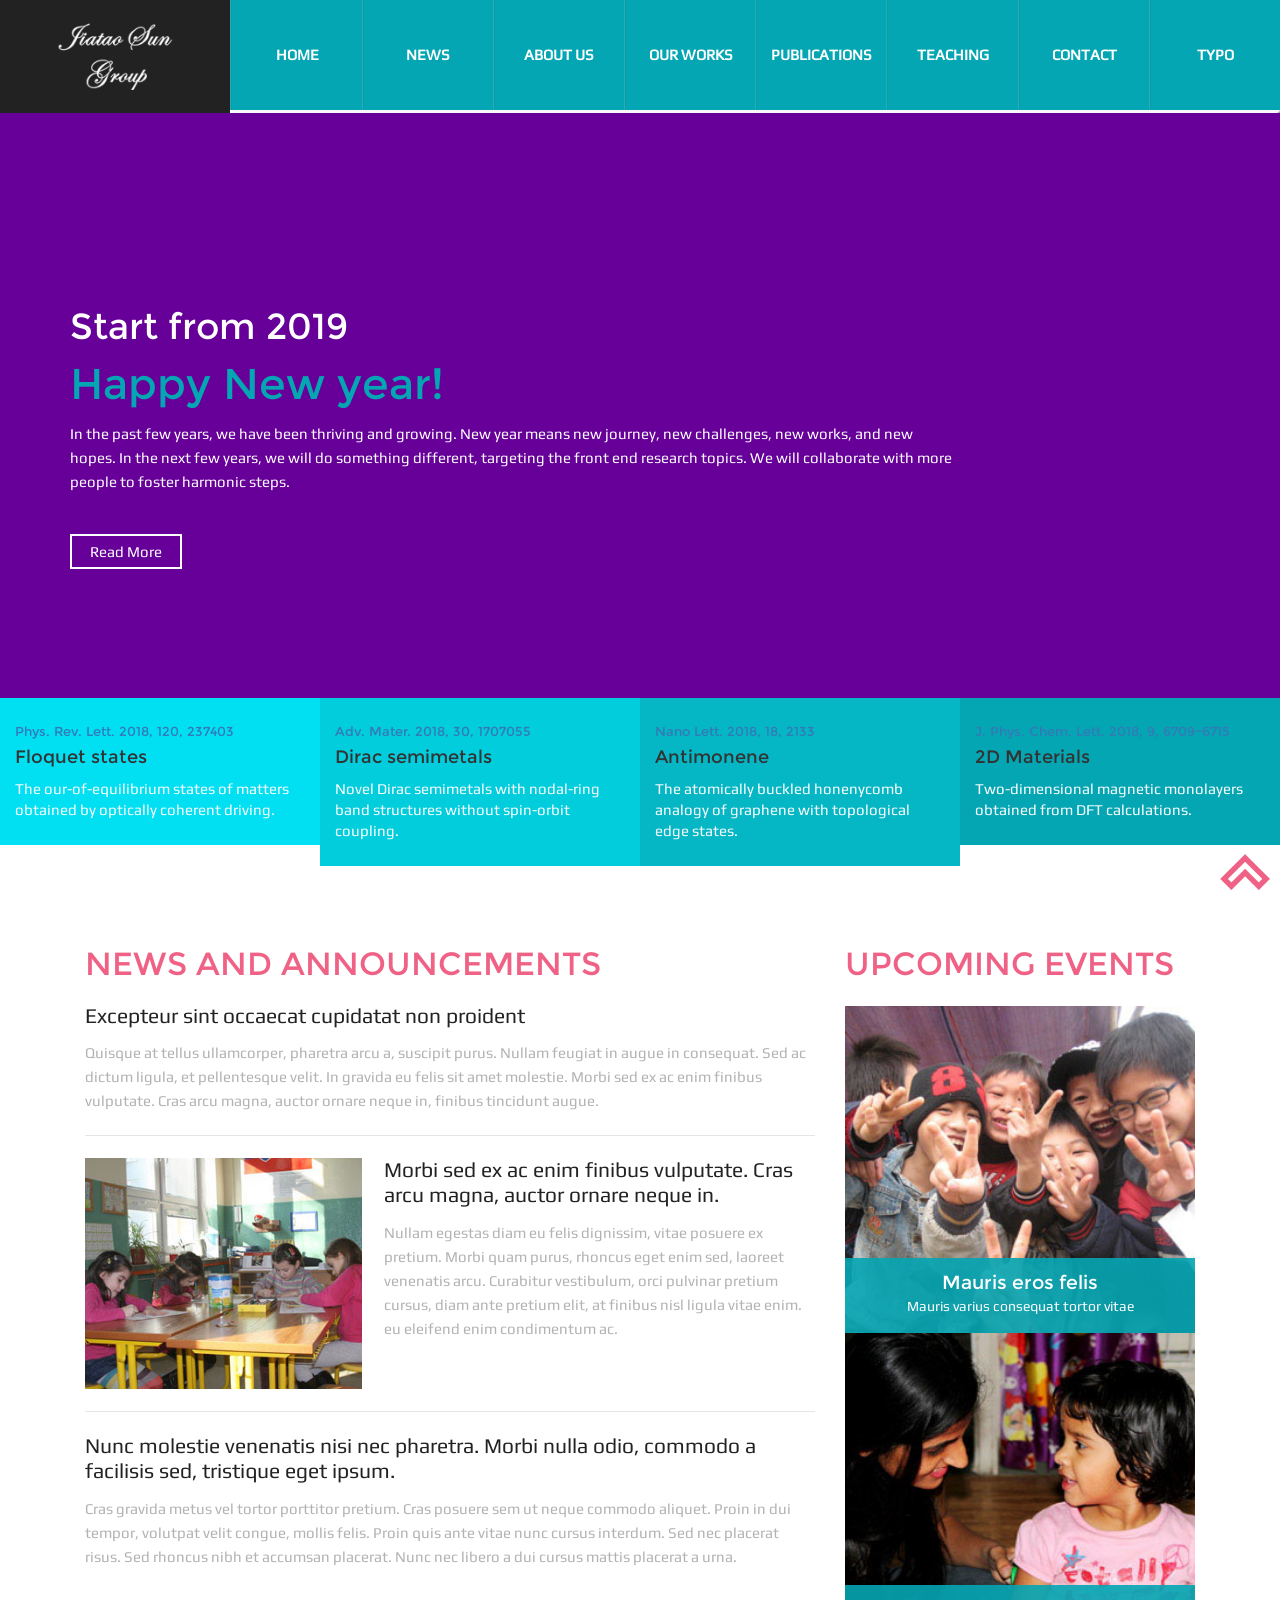
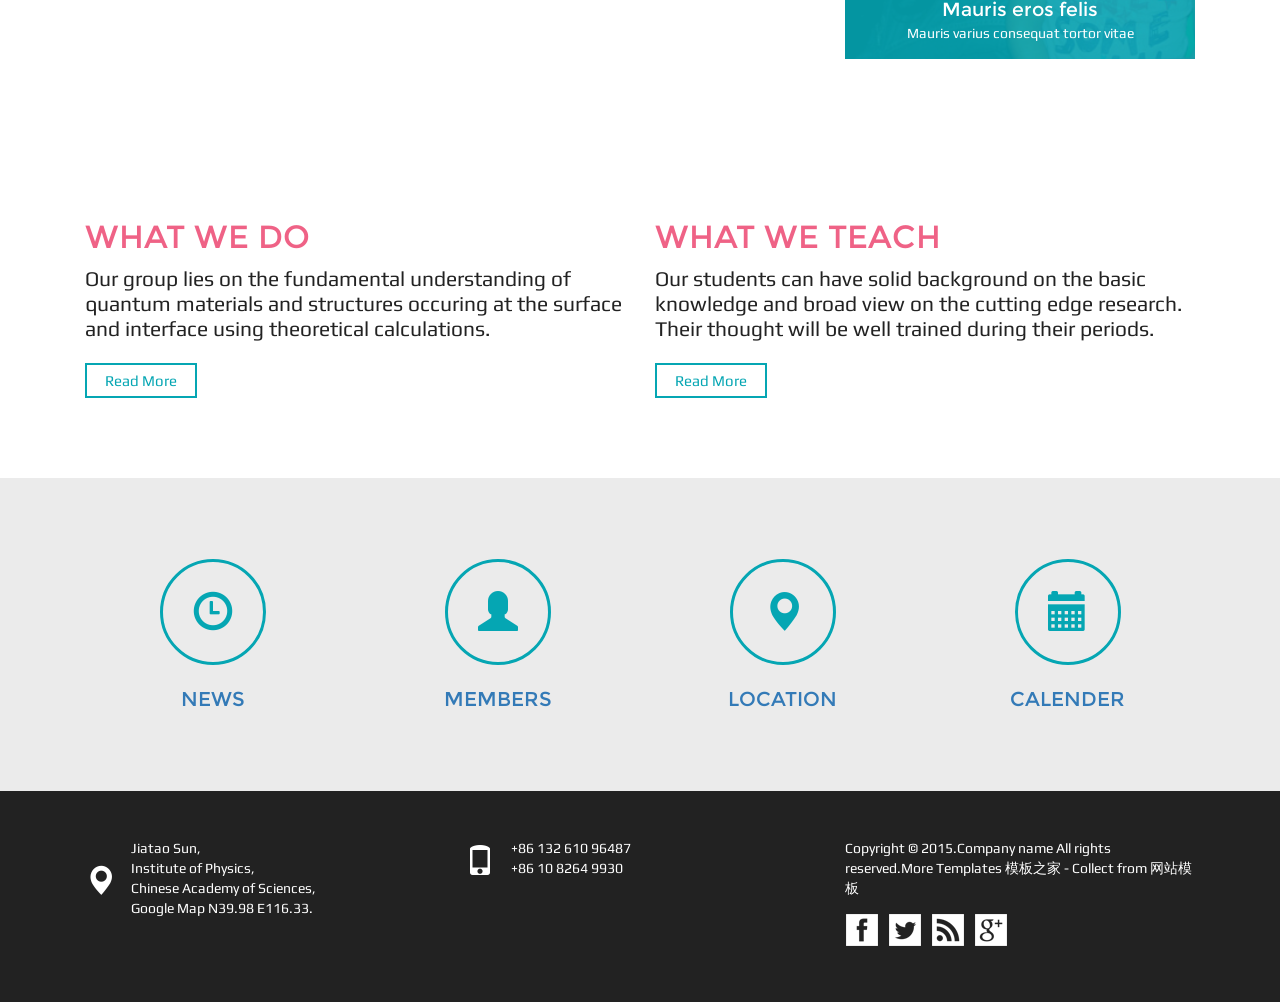
==== commit 05796791: "Add files via upload" ====
--- a/index.html
+++ b/index.html
@@ -68,7 +68,7 @@
 					<ul class="slides">
 						<li>
 							<div class="banner-top">
-								<h1>Start from 20198</h1>
+								<h1>Start from 2019</h1>
 								<h2>Happy New year!</h2>
 								<p>In the past few years, we have been thriving and growing. New year means new journey, new challenges, new works, and new hopes. In the next few years, we will do something different, targeting the front end research topics. We will collaborate with more people to foster harmonic steps.</p>
 								<div class="bnr-btn">
@@ -144,16 +144,75 @@
 		<div class="col-md-3 provide-left provide-tre">
 			<h5><a href="https://pubs.acs.org/doi/10.1021/acs.nanolett.8b00429">Nano Lett. 2018, 18, 2133</a></h5>
 			<h4>Antimonene</h4>
-			<p>The atomically buckled honenycomb analogy of graphene with novel quantum edge states.</p>
+			<p>The atomically buckled honenycomb analogy of graphene with topological edge states.</p>
 		</div>
 		<div class="col-md-3 provide-left provide-four">
 			<h5><a href="http://dx.doi.org/10.1021/acs.jpclett.8b02783">J. Phys. Chem. Lett. 2018, 9, 6709−6715</a></h5>
 			<h4>2D Materials</h4>
-			<p>A large number of two-dimensional magnetic monolayers are obtained from DFT calculations.</p>
+			<p>Two-dimensional magnetic monolayers obtained from DFT calculations.</p>
 		</div>
 		<div class="clearfix"></div>
 	</div>
 	<!--end-provide-->
+
+    <div class="copyrights">Collect from <a href="http://www.cssmoban.com/" >企业网站模板</a></div>
+	<!--start-news-->
+	<div class="news">
+		<div class="container">
+			<div class="news-top">
+				<div class="col-md-8 news-left">
+					<div class="news-heading">
+						<h3>News and Announcements</h3>
+					</div>
+					<div class="news-bottom">
+						<h4>Excepteur sint occaecat cupidatat non proident</h4>
+						<p>Quisque at tellus ullamcorper, pharetra arcu a, suscipit purus. Nullam feugiat in augue in consequat. Sed ac dictum ligula, et pellentesque velit. In gravida eu felis sit amet molestie. Morbi sed ex ac enim finibus vulputate. Cras arcu magna, auctor ornare neque in, finibus tincidunt augue. </p>
+						<div class="news-one">
+							<div class="news-one-left">
+								<img src="images/n-1.jpg" alt="" />
+							</div>
+							<div class="news-one-right">
+								<h4>Morbi sed ex ac enim finibus vulputate. Cras arcu magna, auctor ornare neque in.</h4>
+								<p>Nullam egestas diam eu felis dignissim, vitae posuere ex pretium. Morbi quam purus, rhoncus eget enim sed, laoreet venenatis arcu. Curabitur vestibulum, orci pulvinar pretium cursus, diam ante pretium elit, at finibus nisl ligula vitae enim. eu eleifend enim condimentum ac.</p>
+							</div>
+							<div class="clearfix"></div>
+						</div>
+						<div class="news-one">
+							<h4>Nunc molestie venenatis nisi nec pharetra. Morbi nulla odio, commodo a facilisis sed, tristique eget ipsum.</h4>
+							<p>Cras gravida metus vel tortor porttitor pretium. Cras posuere sem ut neque commodo aliquet. Proin in dui tempor, volutpat velit congue, mollis felis. Proin quis ante vitae nunc cursus interdum. Sed nec placerat risus. Sed rhoncus nibh et accumsan placerat. Nunc nec libero a dui cursus mattis placerat a urna.</p>
+						</div>
+					</div>
+				</div>
+				<div class="col-md-4 news-right">
+					<div class="news-heading">
+						<h3>Upcoming Events</h3>
+					</div>
+					<div class="news-btm">
+						<div class="news-1">
+							<img src="images/n-2.jpg" alt="" />
+							<div class="n-1">
+								<h5>Mauris eros felis</h5>
+								<p>Mauris varius consequat tortor vitae</p>
+							</div>
+						</div>
+						<div class="news-1">
+							<img src="images/n-3.jpg" alt="" />
+							<div class="n-1">
+								<h5>Mauris eros felis</h5>
+								<p>Mauris varius consequat tortor vitae</p>
+							</div>
+						</div>
+					</div>
+				</div>
+				<div class="clearfix"></div>
+			</div>
+		</div>
+	</div>
+	<!--end-news-->
+
+
+
+
 	<!--start-welcome-->
 	<div class="welcome">
 		<div class="container">
@@ -167,7 +226,7 @@
 				</div>
 				<div class="col-md-6 welcome-left">
 					<h3>What we teach</h3>
-					<h4>Our students can have broad view on the basic knowledge and front end research. Their thought will be enhanced during their periods.</h4>
+					<h4>Our students can have solid background on the basic knowledge and broad view on the cutting edge research. Their thought will be well trained during their periods.</h4>
 					<div class="w-btn">
 						<a href="teaching.html" class="hvr-shutter-out-horizontal">Read More</a>
 					</div>
@@ -203,99 +262,6 @@
 	</div>
 	<!--end-join-->
     <div class="copyrights">Collect from <a href="http://www.cssmoban.com/" >企业网站模板</a></div>
-	<!--start-member-->
-	<div class="teacher">
-		<div class="container">
-			<div class="teacher-top">
-				<h3>Current members</h3>
-			</div>
-			<div class="teacher-main">
-				<div class="teacher-left">
-					<img src="images/t-0.jpg" alt="" />
-					<h4>Dr. Jiatao Sun</h4>
-					<h5>The principal investigator</h5>
-                    <p><a href="cv-190101.pdf" target="_blank">CV</a></p>
-				</div>
-				<div class="teacher-left">
-					<img src="images/t-8.png" alt="" />
-					<h4>Lei Gao</h4>
-					<p>PhD candidate from 2013.</p>
-                    <p>lgao@iphy.ac.cn</p>
-                    <p>+86-10-82648047</p>
-                    <p>Transition Metal Chalcogenide</p>
-				</div>
-				<div class="teacher-left">
-					<img src="images/t-8.png" alt="" />
-					<h4>Hang Liu</h4>
-					<p>PhD candidate from 2013.</p>
-                    <p>hangliu@iphy.ac.cn</p>
-                    <p>+86-10-82648045</p>
-                    <p>Floquet & Photonics</p>
-				</div>
-				<div class="teacher-left">
-					<img src="images/t-8.png" alt="" />
-					<h4>Jian Liu</h4>
-					<p>PhD candidate from 2013.</p>
-                    <p>jianliu@iphy.ac.cn</p>
-                    <p>+86-10-82648045</p>
-                    <p>Topological Spin & Phonon</p>
-				</div>
-				<div class="teacher-left">
-					<img src="images/t-8.png" alt="" />
-					<h4>Xuanyi Li</h4>
-					<p>PhD candidate from 2015.</p>
-                    <p>lixy@iphy.ac.cn</p>
-                    <p>+86-10-82649930</p>
-                    <p>Spintronics</p>
-				</div>
-				<div class="teacher-left">
-					<img src="images/t-8.png" alt="" />
-					<h4>Xinbao Liu</h4>
-					<p>PhD candidate from 2015.</p>
-                    <p>xbliu@iphy.ac.cn</p>
-                    <p>+86-10-82648045</p>
-                    <p>Electron-Phonon Coupling</p>
-				</div>
-				<div class="teacher-left">
-					<img src="images/t-8.png" alt="" />
-					<h4>Xianli Zhang</h4>
-					<p>PhD candidate from 2015.</p>
-                    <p>xianlizhang@iphy.ac.cn</p>
-                    <p>+86-10-82648047</p>
-                    <p>Low Dimensional Systems</p>
-				</div>
-				<div class="teacher-left">
-					<img src="images/t-8.png" alt="" />
-					<h4>En Wang</h4>
-					<p>PhD candidate from 2017.</p>
-                    <p>enwang@iphy.ac.cn</p>
-                    <p>+86-10-82648045</p>
-                    <p>Space-Time Crystal</p>
-				</div>
-				<div class="teacher-left">
-					<img src="images/t-8.png" alt="" />
-					<h4>Wenhan Dong</h4>
-					<p>PhD candidate from 2017.</p>
-                    <p>whdong@iphy.ac.cn</p>
-                    <p>+86-10-82648047</p>
-                    <p>Floquet Spintronics</p>
-				</div>
-				<div class="teacher-left">
-					<img src="images/t-8.png" alt="" />
-					<h4>Hui Zhou</h4>
-					<p>PhD candidate from 2017.</p>
-                    <p>zhouhui@iphy.ac.cn</p>
-                    <p>+86-10-82648045</p>
-                    <p>Floquet Correlated Systems</p>
-                    <p>
-				</div>
-				<div class="clearfix"></div>
-			</div>
-<!--            <hr style=" height:2px;border:none;border-top:2px dotted #185598;" />-->
-		</div>
-	</div>
-	<!--end-member-->
-
 
 
 	<!--start-footer-->
@@ -341,4 +307,4 @@
 	</div>
 	<!--end-footer-->
 </body>
-</html>
+</html>
